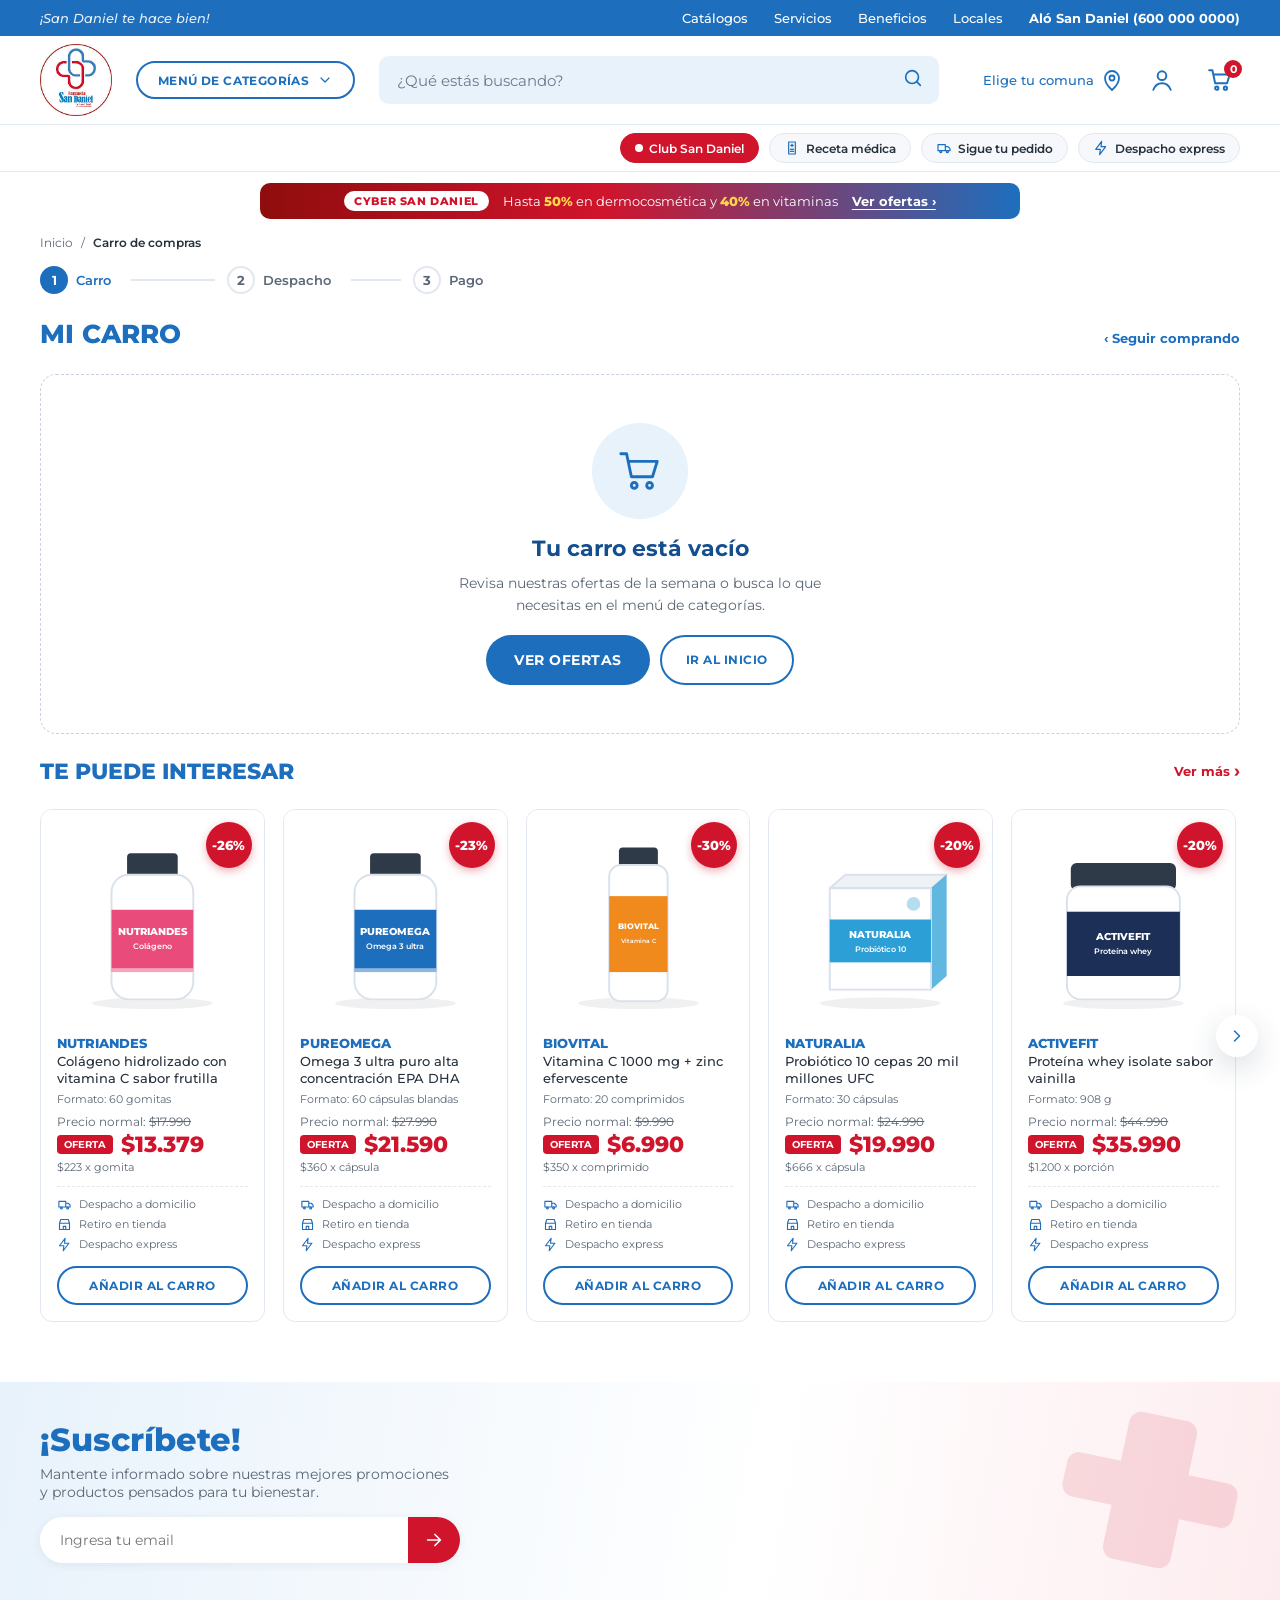
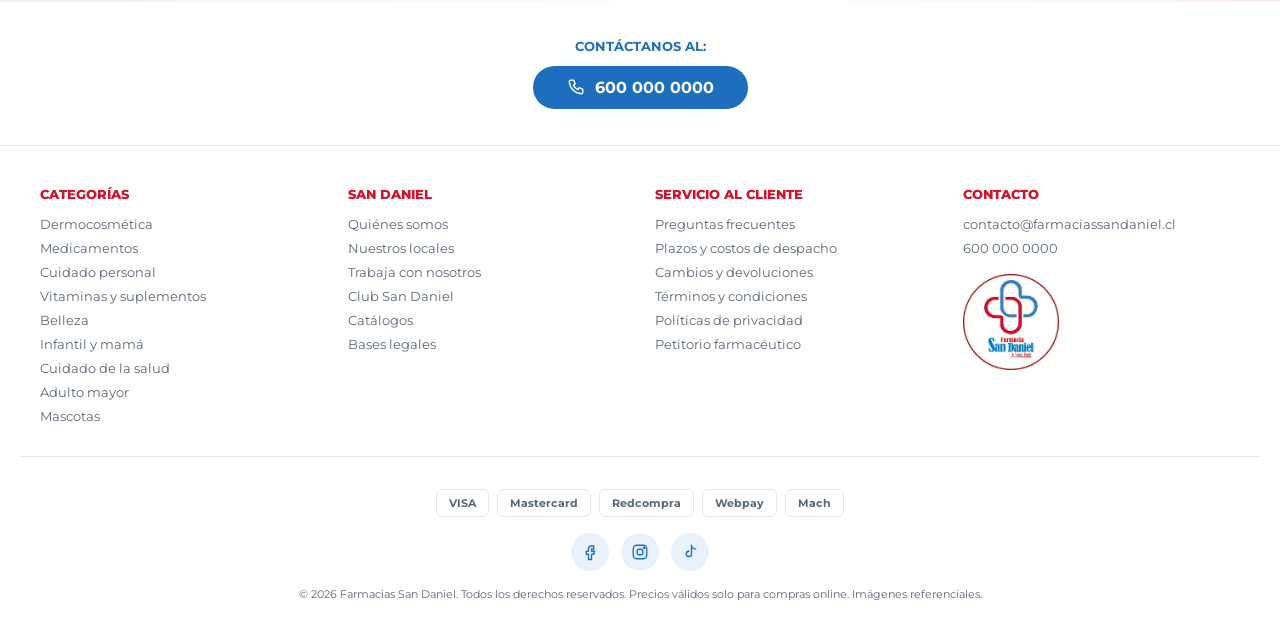
==== carro.html @ 5d9820a5 "Sitio multipágina: portada, categoría, detalle de producto y carro Reemplaza en esta rama la versión" ====
<!doctype html>
<html lang="es">
<head>
  <meta charset="utf-8">
  <meta name="viewport" content="width=device-width, initial-scale=1">
  <title>Carro de compras | Farmacias San Daniel</title>
  <meta name="description" content="Compra vitaminas y suplementos online en Farmacias San Daniel. Despacho a domicilio y retiro en tienda.">
  <link rel="icon" href="assets/logo.png">
  <link rel="preconnect" href="https://fonts.googleapis.com">
  <link rel="preconnect" href="https://fonts.gstatic.com" crossorigin>
  <link href="https://fonts.googleapis.com/css2?family=Montserrat:wght@400;500;600;700;800&display=swap" rel="stylesheet">
  <link rel="stylesheet" href="css/styles.css">
</head>
<body data-page="carro">

  <!-- ===== Barra superior ===== -->
  <aside class="topbar" aria-label="Información de contacto">
    <div class="container topbar__inner">
      <span class="topbar__claim">¡San Daniel te hace bien!</span>
      <nav class="topbar__links">
        <a href="#">Catálogos</a>
        <a href="#">Servicios</a>
        <a href="#">Beneficios</a>
        <a href="#">Locales</a>
        <a href="tel:6000000000" class="topbar__phone">Aló San Daniel (600 000 0000)</a>
      </nav>
    </div>
  </aside>

  <!-- ===== Header ===== -->
  <header class="header">
    <div class="container header__inner">
      <button class="icon-btn header__burger" id="burger" aria-label="Abrir menú">
        <svg viewBox="0 0 24 24"><path d="M3 6h18M3 12h18M3 18h18"/></svg>
      </button>

      <a href="index.html" class="header__logo" aria-label="Farmacias San Daniel - Inicio">
        <img src="assets/logo.png" alt="Farmacias San Daniel">
      </a>

      <button class="menu-btn" id="menuBtn" aria-expanded="false" aria-controls="megaMenu">
        Menú de categorías
        <svg viewBox="0 0 24 24" class="menu-btn__chev"><path d="M6 9l6 6 6-6"/></svg>
      </button>

      <form class="search" role="search">
        <input type="search" id="searchInput" placeholder="¿Qué estás buscando?" aria-label="Buscar productos">
        <button type="submit" aria-label="Buscar">
          <svg viewBox="0 0 24 24"><circle cx="11" cy="11" r="7"/><path d="M20 20l-4-4"/></svg>
        </button>
      </form>

      <div class="header__actions">
        <div class="location-wrap">
          <button class="location" id="locationBtn" aria-expanded="false" aria-controls="locationPop" aria-label="Elegir comuna">
            <span id="locationLabel">Elige tu comuna</span>
            <svg viewBox="0 0 24 24"><path d="M12 22s7-6.2 7-12a7 7 0 10-14 0c0 5.8 7 12 7 12z"/><circle cx="12" cy="10" r="2.5"/></svg>
          </button>
          <div class="location-pop" id="locationPop" hidden>
            <strong>¿Dónde quieres recibir tu pedido?</strong>
            <span>Te mostraremos precios de despacho y stock de tu comuna.</span>
            <div class="location-pop__list" id="locationList"></div>
          </div>
        </div>
        <button class="icon-btn" aria-label="Mi cuenta">
          <svg viewBox="0 0 24 24"><circle cx="12" cy="8" r="4"/><path d="M4 21c1.5-4 4.5-6 8-6s6.5 2 8 6"/></svg>
        </button>
        <a href="carro.html" class="icon-btn cart" aria-label="Ver carro de compras">
          <svg viewBox="0 0 24 24"><path d="M2 3h3l2.5 12h11L21 7H6.2"/><circle cx="9" cy="19.5" r="1.5"/><circle cx="17" cy="19.5" r="1.5"/></svg>
          <span class="cart__count" id="cartCount">0</span>
        </a>
      </div>
    </div>

    <!-- Accesos rápidos -->
    <div class="quicklinks">
      <div class="container quicklinks__inner">
        <a href="#" class="pill pill--brand"><span class="pill__dot"></span>Club San Daniel</a>
        <a href="#" class="pill">
          <svg viewBox="0 0 24 24"><path d="M7 3h10v18H7z"/><path d="M10 8h4M12 6v4M9.5 14h5M9.5 17h5"/></svg>Receta médica</a>
        <a href="#" class="pill">
          <svg viewBox="0 0 24 24"><path d="M3 7h11v9H3zM14 10h4l3 3v3h-7"/><circle cx="7" cy="17.5" r="1.5"/><circle cx="17" cy="17.5" r="1.5"/></svg>Sigue tu pedido</a>
        <a href="#" class="pill">
          <svg viewBox="0 0 24 24"><path d="M13 2L4 14h7l-1 8 9-12h-7z"/></svg>Despacho express</a>
      </div>
    </div>

    <!-- Mega menú -->
    <div class="mega" id="megaMenu" hidden>
      <div class="container">
        <div class="mega__box">
          <ul class="mega__cats" id="megaCats"></ul>
          <div class="mega__panel" id="megaPanel"></div>
        </div>
      </div>
    </div>
  </header>
  <div class="overlay" id="overlay" hidden></div>

  <!-- Franja promocional -->
  <aside aria-label="Promoción destacada">
  <a href="categoria.html" class="promo-strip">
    <span class="promo-strip__tag">Cyber San Daniel</span>
    <span class="promo-strip__text">Hasta <b>50%</b> en dermocosmética y <b>40%</b> en vitaminas</span>
    <span class="promo-strip__cta">Ver ofertas ›</span>
  </a>
  </aside>

  <main class="container cart-main">
    <nav class="breadcrumb" aria-label="Migas de pan">
      <a href="index.html">Inicio</a><span>/</span><span aria-current="page">Carro de compras</span>
    </nav>

    <ol class="steps" aria-label="Pasos de la compra">
      <li class="is-current" aria-current="step"><span>1</span>Carro</li>
      <li><span>2</span>Despacho</li>
      <li><span>3</span>Pago</li>
    </ol>

    <div class="cart-head">
      <h1>Mi carro <span id="cartTitleCount"></span></h1>
      <a href="categoria.html" class="cart-head__back">‹ Seguir comprando</a>
    </div>

    <div class="cart-layout" id="cartLayout">
      <section class="cart-items" aria-label="Productos en tu carro">
        <div class="ship-progress" id="shipProgress"></div>

        <div class="rx-alert" id="cartRx" hidden>
          <svg viewBox="0 0 24 24"><path d="M7 3h10v18H7z"/><path d="M10 8h4M12 6v4M9.5 14h5M9.5 17h5"/></svg>
          <div>
            <strong>Tu carro tiene productos con receta médica</strong>
            <span>Deberás adjuntar una foto de la receta en el paso de pago. Nuestro químico farmacéutico la validará antes del despacho.</span>
          </div>
        </div>

        <div class="cart-list-head" aria-hidden="true">
          <span>Producto</span><span>Cantidad</span><span>Total</span>
        </div>
        <ul class="cart-list" id="cartList"></ul>

        <div class="cart-items__foot">
          <a href="categoria.html" class="btn-outline">Seguir comprando</a>
          <button class="cart-clear" id="clearCart">
            <svg viewBox="0 0 24 24"><path d="M4 7h16M10 11v6M14 11v6M5 7l1 13h12l1-13M9 7V4h6v3"/></svg>
            <span>Vaciar carro</span>
          </button>
        </div>
      </section>

      <aside class="summary" aria-label="Resumen de compra">
        <h2>Resumen de tu compra</h2>

        <fieldset class="summary__block">
          <legend>¿Cómo quieres recibirlo?</legend>
          <label class="summary__commune">
            <span>Comuna</span>
            <select id="cartCommune">
              <option value="">Selecciona tu comuna</option>
            </select>
          </label>
          <div class="ship-options" id="shipOptions"></div>
        </fieldset>

        <form class="coupon" id="couponForm" novalidate>
          <label for="couponInput">¿Tienes un cupón de descuento?</label>
          <div class="coupon__row">
            <input type="text" id="couponInput" placeholder="Ingresa tu cupón" autocomplete="off">
            <button type="submit">Aplicar</button>
          </div>
          <p class="coupon__msg" id="couponMsg" role="status"></p>
        </form>

        <dl class="summary__rows" id="summaryRows"></dl>

        <button class="btn-add btn-block" id="checkoutBtn">Continuar compra</button>
        <p class="summary__note">Precios con IVA incluido. En el siguiente paso ingresarás tus datos de despacho y pago.</p>
        <div class="payments payments--left">
          <span>VISA</span><span>Mastercard</span><span>Redcompra</span><span>Webpay</span><span>Mach</span>
        </div>
      </aside>
    </div>

    <!-- Carro vacío -->
    <section class="cart-empty" id="cartEmpty" hidden>
      <div class="cart-empty__icon" aria-hidden="true">
        <svg viewBox="0 0 24 24"><path d="M2 3h3l2.5 12h11L21 7H6.2"/><circle cx="9" cy="19.5" r="1.5"/><circle cx="17" cy="19.5" r="1.5"/></svg>
      </div>
      <h2>Tu carro está vacío</h2>
      <p>Revisa nuestras ofertas de la semana o busca lo que necesitas en el menú de categorías.</p>
      <div class="cart-empty__actions">
        <a href="categoria.html" class="btn-add">Ver ofertas</a>
        <a href="index.html" class="btn-outline">Ir al inicio</a>
      </div>
    </section>

    <!-- Sugerencias -->
    <section class="section">
      <div class="section__head">
        <h2 class="section__title" id="suggestTitle">Agrega a tu compra</h2>
        <a href="categoria.html" class="section__more">Ver más</a>
      </div>
      <div class="rail" data-rail>
        <button class="rail__arrow rail__arrow--prev" aria-label="Anterior"><svg viewBox="0 0 24 24"><path d="M15 6l-6 6 6 6"/></svg></button>
        <div class="rail__track" id="railSuggest"></div>
        <button class="rail__arrow rail__arrow--next" aria-label="Siguiente"><svg viewBox="0 0 24 24"><path d="M9 6l6 6-6 6"/></svg></button>
      </div>
    </section>
  </main>

  <!-- Barra de total fija en móvil -->
  <div class="buybar" id="cartbar">
    <div class="buybar__price" id="cartbarTotal"></div>
    <button class="btn-add" id="cartbarBtn">Continuar compra</button>
  </div>

  <!-- ===== Suscripción ===== -->
  <section class="subscribe" aria-label="Suscripción">
    <div class="container subscribe__inner">
      <div class="subscribe__text">
        <h2>¡Suscríbete!</h2>
        <p>Mantente informado sobre nuestras mejores promociones y productos pensados para tu bienestar.</p>
        <form class="subscribe__form" id="subscribeForm">
          <input type="email" placeholder="Ingresa tu email" aria-label="Email" required>
          <button type="submit" aria-label="Suscribirme">
            <svg viewBox="0 0 24 24"><path d="M5 12h14M13 6l6 6-6 6"/></svg>
          </button>
        </form>
      </div>
      <div class="subscribe__art" aria-hidden="true">
        <svg viewBox="0 0 120 120"><path d="M45 10h30a8 8 0 018 8v27h27a8 8 0 018 8v14a8 8 0 01-8 8H83v27a8 8 0 01-8 8H45a8 8 0 01-8-8V75H10a8 8 0 01-8-8V53a8 8 0 018-8h27V18a8 8 0 018-8z"/></svg>
      </div>
    </div>
  </section>

  <!-- ===== Contacto ===== -->
  <section class="contact" aria-label="Contacto">
    <h3>Contáctanos al:</h3>
    <a href="tel:6000000000" class="contact__btn">
      <svg viewBox="0 0 24 24"><path d="M5 3h4l2 5-2.5 1.5a11 11 0 006 6L16 13l5 2v4a2 2 0 01-2 2A17 17 0 013 5a2 2 0 012-2z"/></svg>
      600 000 0000
    </a>
  </section>

  <!-- ===== Footer ===== -->
  <footer class="footer">
    <div class="container footer__cols">
      <div class="footer__col">
        <h4>Categorías</h4>
        <a href="#">Dermocosmética</a><a href="#">Medicamentos</a><a href="#">Cuidado personal</a>
        <a href="#">Vitaminas y suplementos</a><a href="#">Belleza</a><a href="#">Infantil y mamá</a>
        <a href="#">Cuidado de la salud</a><a href="#">Adulto mayor</a><a href="#">Mascotas</a>
      </div>
      <div class="footer__col">
        <h4>San Daniel</h4>
        <a href="#">Quiénes somos</a><a href="#">Nuestros locales</a><a href="#">Trabaja con nosotros</a>
        <a href="#">Club San Daniel</a><a href="#">Catálogos</a><a href="#">Bases legales</a>
      </div>
      <div class="footer__col">
        <h4>Servicio al cliente</h4>
        <a href="#">Preguntas frecuentes</a><a href="#">Plazos y costos de despacho</a><a href="#">Cambios y devoluciones</a>
        <a href="#">Términos y condiciones</a><a href="#">Políticas de privacidad</a><a href="#">Petitorio farmacéutico</a>
      </div>
      <div class="footer__col">
        <h4>Contacto</h4>
        <a href="mailto:contacto@farmaciassandaniel.cl">contacto@farmaciassandaniel.cl</a>
        <a href="tel:6000000000">600 000 0000</a>
        <img src="assets/logo.png" alt="Farmacias San Daniel" class="footer__logo">
      </div>
    </div>

    <div class="container footer__bottom">
      <div class="payments">
        <span>VISA</span><span>Mastercard</span><span>Redcompra</span><span>Webpay</span><span>Mach</span>
      </div>
      <div class="social">
        <a href="#" aria-label="Facebook"><svg viewBox="0 0 24 24"><path d="M14 8h3V4h-3a4 4 0 00-4 4v3H7v4h3v7h4v-7h3l1-4h-4V8z"/></svg></a>
        <a href="#" aria-label="Instagram"><svg viewBox="0 0 24 24"><rect x="3" y="3" width="18" height="18" rx="5"/><circle cx="12" cy="12" r="4"/><circle cx="17.5" cy="6.5" r=".8"/></svg></a>
        <a href="#" aria-label="TikTok"><svg viewBox="0 0 24 24"><path d="M14 3v11.5a3.5 3.5 0 11-3.5-3.5M14 3c.5 3 2.5 5 5.5 5"/></svg></a>
      </div>
      <p class="legal">© 2026 Farmacias San Daniel. Todos los derechos reservados. Precios válidos solo para compras online. Imágenes referenciales.</p>
    </div>
  </footer>

  <div class="toast" id="toast" role="status" aria-live="polite"></div>

  <script src="js/data.js"></script>
  <script src="js/common.js"></script>
  <script src="js/carro.js"></script>
</body>
</html>
---- css/styles.css ----
/* =========================================================
   Farmacias San Daniel - estilos
   Paleta tomada del logo
   ========================================================= */
:root {
  color-scheme: light;
  --blue: #1d6fbe;
  --blue-dark: #134f8e;
  --blue-light: #e8f2fb;
  --blue-soft: #f3f8fd;
  --red: #d0142c;
  --red-dark: #8f0d0d;
  --text: #26313d;
  --muted: #5b6776;
  --border: #e2e8ef;
  --bg: #f6f8fb;
  --white: #fff;
  --radius: 12px;
  --shadow: 0 2px 10px rgba(20, 50, 90, .07);
  --shadow-lg: 0 10px 30px rgba(20, 50, 90, .16);
  --font: 'Montserrat', system-ui, -apple-system, 'Segoe UI', Arial, sans-serif;
}

*, *::before, *::after { box-sizing: border-box; }
html { scroll-behavior: smooth; }
body {
  margin: 0;
  font-family: var(--font);
  font-size: 14px;
  color: var(--text);
  background: var(--white);
  -webkit-font-smoothing: antialiased;
}
body.no-scroll { overflow: hidden; }
a { color: inherit; text-decoration: none; }
button, input, select { font: inherit; color: inherit; }
button { cursor: pointer; background: none; border: 0; padding: 0; }
img { max-width: 100%; display: block; }
svg { fill: none; stroke: currentColor; stroke-width: 1.8; stroke-linecap: round; stroke-linejoin: round; }
[hidden] { display: none !important; }

.container { width: 100%; max-width: 1240px; margin: 0 auto; padding: 0 20px; }
.muted { color: var(--muted); font-size: 12px; }

/* ---------- Barra superior ---------- */
.topbar { background: var(--blue); color: #fff; font-size: 13px; font-weight: 500; }
.topbar__inner { display: flex; align-items: center; justify-content: space-between; height: 36px; }
.topbar__claim { font-style: italic; opacity: .9; }
.topbar__links { display: flex; gap: 26px; }
.topbar__links a:hover { text-decoration: underline; }
.topbar__phone { font-weight: 700; }

/* ---------- Header ---------- */
.header { background: #fff; position: sticky; top: env(safe-area-inset-top, 0px); z-index: 50; box-shadow: 0 1px 0 var(--border); }
.header__inner { display: flex; align-items: center; gap: 24px; height: 88px; }
.header__logo img { width: 72px; height: 72px; object-fit: contain; }
.icon-btn.header__burger { display: none; }

.menu-btn {
  display: flex; align-items: center; gap: 8px; flex-shrink: 0;
  border: 2px solid var(--blue); color: var(--blue);
  border-radius: 999px; padding: 9px 20px;
  font-size: 12px; font-weight: 700; text-transform: uppercase; letter-spacing: .4px;
  transition: background .2s, color .2s;
}
.menu-btn svg { width: 16px; height: 16px; transition: transform .2s; }
.menu-btn:hover, .menu-btn.is-open { background: var(--blue); color: #fff; }
.menu-btn.is-open svg { transform: rotate(180deg); }

.search { flex: 1; position: relative; max-width: 560px; }
.search input {
  width: 100%; height: 48px; border: 0; border-radius: 10px;
  background: var(--blue-light); padding: 0 52px 0 18px; font-size: 15px; outline: none;
  transition: box-shadow .2s;
}
.search input::placeholder { color: #6a7b8e; }
.search input:focus { box-shadow: 0 0 0 2px var(--blue); background: #fff; }
.search button { position: absolute; right: 8px; top: 50%; transform: translateY(-50%); width: 36px; height: 36px; color: var(--blue); }
.search button svg { width: 22px; height: 22px; }

.header__actions { display: flex; align-items: center; gap: 18px; margin-left: auto; }
.location { display: flex; align-items: center; gap: 6px; color: var(--blue); font-size: 13px; font-weight: 500; }
.location svg { width: 24px; height: 24px; }
.icon-btn { width: 40px; height: 40px; display: grid; place-items: center; color: var(--blue); border-radius: 50%; position: relative; }
.icon-btn:hover { background: var(--blue-light); }
.icon-btn svg { width: 26px; height: 26px; }
.cart__count {
  position: absolute; top: 0; right: -2px; min-width: 18px; height: 18px; border-radius: 9px;
  background: var(--red); color: #fff; font-size: 11px; font-weight: 700;
  display: grid; place-items: center; padding: 0 4px;
}
.cart__count.bump { animation: bump .35s ease; }
@keyframes bump { 50% { transform: scale(1.35); } }

/* Accesos rápidos */
.quicklinks { border-top: 1px solid var(--border); background: #fff; }
.quicklinks__inner { display: flex; justify-content: flex-end; gap: 10px; padding-top: 8px; padding-bottom: 8px; overflow-x: auto; scrollbar-width: none; }
.pill {
  display: inline-flex; align-items: center; gap: 6px; white-space: nowrap;
  background: var(--bg); border: 1px solid var(--border); border-radius: 999px;
  padding: 6px 14px; font-size: 12px; font-weight: 600; color: var(--text);
  transition: border-color .2s, color .2s;
}
.pill:hover { border-color: var(--blue); color: var(--blue); }
.pill svg { width: 16px; height: 16px; color: var(--blue); }
.pill--brand { background: var(--red); border-color: var(--red); color: #fff; }
.pill--brand:hover { color: #fff; background: var(--red-dark); border-color: var(--red-dark); }
.pill__dot { width: 8px; height: 8px; border-radius: 50%; background: #fff; }

/* ---------- Mega menú ---------- */
.mega { position: absolute; left: 0; right: 0; top: calc(100% - 46px); z-index: 60; }
.mega__box {
  display: flex; max-width: 980px; margin-left: 92px;
  background: #fff; border-radius: var(--radius); box-shadow: var(--shadow-lg); overflow: hidden;
  animation: drop .18s ease;
}
@keyframes drop { from { opacity: 0; transform: translateY(-6px); } }
.mega__cats { list-style: none; margin: 0; padding: 10px 0; width: 330px; flex-shrink: 0; max-height: 470px; overflow-y: auto; border-right: 1px solid var(--border); }
.mega__cat {
  width: 100%; display: flex; align-items: center; gap: 14px; text-align: left;
  padding: 12px 20px; font-size: 13px; font-weight: 500; text-transform: uppercase; color: var(--blue-dark);
  border-left: 4px solid transparent; transition: background .15s;
}
.mega__icon { width: 26px; height: 26px; color: var(--blue); flex-shrink: 0; stroke-width: 1.5; }
.mega__arrow { width: 16px; height: 16px; margin-left: auto; opacity: 0; color: var(--blue); }
.mega__cat:hover, .mega__cat.is-active { background: var(--blue-light); font-weight: 700; }
.mega__cat.is-active { border-left-color: var(--blue); }
.mega__cat.is-active .mega__arrow { opacity: 1; }

.mega__panel { flex: 1; background: var(--blue-light); padding: 24px 30px; max-height: 470px; overflow-y: auto; }
.mega__panel-head { display: flex; align-items: center; gap: 10px; margin-bottom: 14px; }
.mega__back { display: none; }
.mega__all { font-size: 12px; font-weight: 700; color: var(--red); text-transform: uppercase; }
.mega__all:hover { text-decoration: underline; }
.mega__groups { display: grid; grid-template-columns: repeat(3, 1fr); gap: 24px 28px; }
.mega__group { display: flex; flex-direction: column; gap: 6px; }
.mega__group a { color: var(--muted); font-size: 14px; }
.mega__group a:hover { color: var(--blue); }
.mega__group .mega__group-title { color: var(--blue); font-weight: 700; font-size: 14px; text-transform: uppercase; margin-bottom: 4px; line-height: 1.25; }

.overlay { position: fixed; inset: 0; background: rgba(15, 30, 50, .35); z-index: 40; }

/* ---------- Main ---------- */
.main { padding-top: 16px; padding-bottom: 40px; }
.breadcrumb { display: flex; gap: 8px; font-size: 12px; color: var(--muted); margin-bottom: 14px; }
.breadcrumb a:hover { color: var(--blue); }
.breadcrumb [aria-current] { color: var(--text); font-weight: 600; }

/* Banners */
.banners { display: grid; grid-template-columns: 2fr 1fr; gap: 16px; margin-bottom: 24px; }
.banner { position: relative; border-radius: var(--radius); overflow: hidden; min-height: 170px; color: #fff; display: flex; transition: transform .2s, box-shadow .2s; }
.banner:hover { transform: translateY(-2px); box-shadow: var(--shadow-lg); }
.banner--main { background: linear-gradient(110deg, var(--blue-dark) 0%, var(--blue) 55%, #3d8fd8 100%); padding: 22px 28px; align-items: center; }
.banner--side { background: linear-gradient(135deg, var(--red) 0%, var(--red-dark) 100%); flex-direction: column; justify-content: flex-end; padding: 20px 24px; }
.banner__text { display: flex; flex-direction: column; z-index: 1; }
.banner__kicker { font-weight: 800; font-size: 18px; text-transform: uppercase; letter-spacing: .3px; }
.banner__sub { font-size: 12px; opacity: .85; text-transform: uppercase; }
.banner__big { font-size: 84px; font-weight: 800; line-height: .95; display: flex; align-items: flex-start; letter-spacing: -2px; }
.banner__big small { font-size: 34px; display: flex; flex-direction: column; margin-top: 8px; letter-spacing: 0; }
.banner__big em { font-style: normal; font-size: 14px; font-weight: 600; }
.banner__big--sm { font-size: 64px; }
.banner__badge {
  position: absolute; top: 18px; left: 44%; z-index: 1;
  background: #fff; color: var(--blue); border-radius: 8px; padding: 6px 14px; transform: rotate(-4deg);
  display: flex; flex-direction: column; line-height: 1; box-shadow: 0 4px 12px rgba(0,0,0,.15);
}
.banner__badge strong { font-size: 18px; font-weight: 800; text-transform: uppercase; }
.banner__badge span { font-size: 13px; font-weight: 700; color: var(--red); text-transform: uppercase; }
.banner__badge--light { position: static; align-self: flex-start; margin-bottom: auto; }
.banner__art { position: absolute; right: 30px; bottom: 0; display: flex; align-items: flex-end; gap: 10px; }
.b-bottle { display: block; width: 58px; border-radius: 12px 12px 4px 4px; background: #fff; position: relative; box-shadow: 0 6px 16px rgba(0,0,0,.18); }
.b-bottle::before { content: ''; position: absolute; left: 12px; right: 12px; top: -14px; height: 16px; background: #2f3a48; border-radius: 4px 4px 0 0; }
.b-bottle::after { content: ''; position: absolute; left: 0; right: 0; top: 30%; height: 40%; background: var(--c); }
.b-bottle--1 { height: 110px; --c: var(--red); }
.b-bottle--2 { height: 140px; width: 74px; --c: #f5b400; }
.b-bottle--3 { height: 96px; --c: #14a37f; }

/* Título + controles */
.listing-head { display: flex; align-items: flex-end; justify-content: space-between; gap: 16px; margin-bottom: 18px; scroll-margin-top: 150px; }
.listing-head h1 { margin: 0; font-size: 22px; font-weight: 800; color: var(--blue); text-transform: uppercase; }
.listing-head__controls { display: flex; gap: 12px; align-items: flex-end; }
.select { display: flex; flex-direction: column; gap: 3px; font-size: 11px; color: var(--muted); font-weight: 600; }
.select select {
  appearance: none; border: 1px solid var(--border); border-radius: 8px; background: #fff;
  padding: 9px 34px 9px 12px; font-size: 13px; font-weight: 500; color: var(--text); min-width: 170px; cursor: pointer;
  background-image: url("data:image/svg+xml,%3Csvg xmlns='http://www.w3.org/2000/svg' viewBox='0 0 24 24' fill='none' stroke='%231d6fbe' stroke-width='2.2' stroke-linecap='round'%3E%3Cpath d='M6 9l6 6 6-6'/%3E%3C/svg%3E");
  background-repeat: no-repeat; background-position: right 10px center; background-size: 16px;
}
.select select:focus { outline: 2px solid var(--blue); outline-offset: 1px; }
.btn-filters { display: none; align-items: center; gap: 6px; border: 1px solid var(--blue); color: var(--blue); border-radius: 8px; padding: 9px 14px; font-weight: 700; font-size: 13px; }
.btn-filters svg { width: 18px; height: 18px; }

/* ---------- Layout listado ---------- */
.listing { display: grid; grid-template-columns: 250px 1fr; gap: 24px; align-items: start; }

/* Filtros */
.filters { background: #fff; border: 1px solid var(--border); border-radius: var(--radius); padding: 18px 16px; position: sticky; top: 150px; max-height: calc(100vh - 170px); overflow-y: auto; scrollbar-width: thin; }
.filters__mobile-head, .filters .filters__apply { display: none; }
.filter { padding-bottom: 16px; margin-bottom: 16px; border-bottom: 1px solid var(--border); }
.filter__title { margin: 0 0 10px; font-size: 12px; font-weight: 700; text-transform: uppercase; color: var(--text); letter-spacing: .3px; }
.filter__cats { list-style: none; margin: 0 0 10px; padding: 0; }
.filter__cats button { width: 100%; display: flex; align-items: center; justify-content: space-between; padding: 5px 8px; border-radius: 6px; font-size: 13px; color: var(--muted); text-align: left; }
.filter__cats button:hover { color: var(--blue); background: var(--blue-soft); }
.filter__cats button.is-active { color: var(--blue); font-weight: 700; background: var(--blue-light); }

.count { margin-left: auto; min-width: 26px; padding: 1px 6px; border-radius: 6px; background: var(--bg); color: var(--muted); font-size: 11px; font-weight: 600; text-align: center; }

.check, .radio { display: flex; align-items: center; gap: 8px; padding: 5px 2px; font-size: 13px; cursor: pointer; color: var(--text); }
.check input, .radio input { position: absolute; opacity: 0; pointer-events: none; }
.check__box { width: 16px; height: 16px; border: 1.5px solid #b8c4d1; border-radius: 4px; flex-shrink: 0; display: grid; place-items: center; transition: all .15s; }
.check input:checked + .check__box { background: var(--blue); border-color: var(--blue); }
.check input:checked + .check__box::after { content: ''; width: 8px; height: 4px; border: 2px solid #fff; border-top: 0; border-right: 0; transform: rotate(-45deg) translate(1px, -1px); }
.check input:focus-visible + .check__box, .radio input:focus-visible + .radio__dot { outline: 2px solid var(--blue); outline-offset: 2px; }
.check.is-disabled { opacity: .45; cursor: default; }
.radio__dot { width: 16px; height: 16px; border: 1.5px solid #b8c4d1; border-radius: 50%; flex-shrink: 0; display: grid; place-items: center; }
.radio input:checked + .radio__dot { border-color: var(--blue); }
.radio input:checked + .radio__dot::after { content: ''; width: 8px; height: 8px; border-radius: 50%; background: var(--blue); }

.check--brand { font-size: 12px; flex-wrap: wrap; background: var(--blue-soft); border-radius: 8px; padding: 8px; }
.tag-brand { background: var(--red); color: #fff; font-weight: 700; font-size: 11px; padding: 2px 8px; border-radius: 4px; }

.filter__search { position: relative; margin-bottom: 8px; }
.filter__search input { width: 100%; border: 1px solid var(--border); border-radius: 8px; padding: 8px 32px 8px 10px; font-size: 13px; outline: none; }
.filter__search input:focus { border-color: var(--blue); }
.filter__search svg { position: absolute; right: 9px; top: 50%; transform: translateY(-50%); width: 16px; height: 16px; color: var(--blue); }
.filter__scroll { max-height: 190px; overflow-y: auto; scrollbar-width: thin; padding-right: 4px; }

.btn-outline { border: 2px solid var(--blue); color: var(--blue); border-radius: 999px; padding: 9px 20px; font-size: 12px; font-weight: 700; text-transform: uppercase; letter-spacing: .5px; transition: all .2s; }
.btn-outline:hover { background: var(--blue); color: #fff; }
.btn-primary { background: var(--blue); color: #fff; border-radius: 999px; padding: 12px 20px; font-weight: 700; }
.btn-block { display: block; width: 100%; }

/* Resultados */
.results__bar { display: flex; align-items: center; gap: 12px; flex-wrap: wrap; min-height: 30px; margin-bottom: 14px; font-size: 13px; color: var(--muted); }
.results__bar b { color: var(--text); }
.chips { display: flex; gap: 6px; flex-wrap: wrap; }
.chip { display: inline-flex; align-items: center; gap: 4px; background: var(--blue-light); color: var(--blue); border-radius: 999px; padding: 4px 8px 4px 12px; font-size: 12px; font-weight: 600; }
.chip svg { width: 14px; height: 14px; }
.chip:hover { background: var(--blue); color: #fff; }

.grid { display: grid; grid-template-columns: repeat(3, 1fr); gap: 18px; }

/* Tarjeta de producto */
.card {
  background: #fff; border: 1px solid var(--border); border-radius: var(--radius);
  display: flex; flex-direction: column; overflow: hidden; position: relative;
  transition: box-shadow .2s, transform .2s, border-color .2s;
}
.card:hover { box-shadow: var(--shadow-lg); transform: translateY(-3px); border-color: transparent; }
.ribbon { display: grid; grid-template-columns: repeat(3, 1fr); background: linear-gradient(90deg, var(--blue) 0%, var(--blue) 33%, var(--red) 33%, var(--red) 66%, var(--red-dark) 66%); color: #fff; }
.ribbon span { display: flex; flex-direction: column; align-items: center; padding: 5px 2px 4px; font-size: 9px; text-transform: uppercase; font-weight: 600; line-height: 1.1; }
.ribbon b { font-size: 18px; font-weight: 800; }

.card__img { display: block; position: relative; aspect-ratio: 1 / .85; padding: 14px 14px 0; background: #fff; }
.card__img svg { width: 100%; height: 100%; stroke: none; }
.badge-off { position: absolute; top: 12px; right: 12px; z-index: 1; width: 46px; height: 46px; border-radius: 50%; background: var(--red); color: #fff; font-weight: 800; font-size: 13px; display: grid; place-items: center; box-shadow: 0 3px 8px rgba(208,20,44,.35); }
.badge-own { position: absolute; top: 12px; left: 12px; z-index: 1; background: var(--blue); color: #fff; font-size: 10px; font-weight: 700; padding: 4px 8px; border-radius: 4px; text-transform: uppercase; }

.card__body { padding: 12px 16px 16px; display: flex; flex-direction: column; flex: 1; }
.card__brand { color: var(--blue); font-weight: 800; font-size: 13px; text-transform: uppercase; }
.card__name { font-size: 13px; font-weight: 500; color: var(--text); line-height: 1.35; margin: 2px 0 4px; min-height: 35px; display: -webkit-box; -webkit-line-clamp: 2; -webkit-box-orient: vertical; overflow: hidden; }
.card__name:hover { color: var(--blue); }
.card__format { font-size: 11px; color: var(--muted); margin-bottom: 8px; }
.card__normal { font-size: 12px; color: var(--muted); }
.card__price { display: flex; align-items: center; gap: 8px; margin: 2px 0; }
.card__price strong { font-size: 22px; font-weight: 800; color: var(--text); }
.tag-offer { background: var(--red); color: #fff; font-size: 10px; font-weight: 700; padding: 3px 7px; border-radius: 4px; text-transform: uppercase; }
.card__price .tag-offer + strong { color: var(--red); }
.card__unit { font-size: 11px; color: var(--muted); }

.card__ship { list-style: none; margin: 12px 0 14px; padding: 10px 0 0; border-top: 1px dashed var(--border); display: flex; flex-direction: column; gap: 5px; }
.card__ship li { display: flex; align-items: center; gap: 7px; font-size: 11px; color: var(--muted); }
.card__ship svg { width: 15px; height: 15px; color: var(--blue); flex-shrink: 0; }
.card__ship .is-rx { color: var(--red-dark); font-weight: 600; }
.card__ship .is-rx svg { color: var(--red); }

.btn-cart { margin-top: auto; border: 2px solid var(--blue); color: var(--blue); border-radius: 999px; padding: 10px; font-size: 12px; font-weight: 700; text-transform: uppercase; letter-spacing: .5px; transition: all .2s; }
.btn-cart:hover { background: var(--blue); color: #fff; }
.btn-cart.is-added { background: #14a37f; border-color: #14a37f; color: #fff; }

.empty { text-align: center; padding: 60px 20px; color: var(--muted); border: 1px dashed var(--border); border-radius: var(--radius); }

/* Paginación */
.pagination { display: flex; justify-content: center; align-items: center; gap: 8px; margin-top: 32px; }
.pg { min-width: 36px; height: 36px; border-radius: 50%; display: grid; place-items: center; font-weight: 600; font-size: 13px; color: var(--blue); border: 1px solid var(--border); transition: all .15s; }
.pg:hover:not(:disabled) { border-color: var(--blue); }
.pg.is-active { background: var(--blue); color: #fff; border-color: var(--blue); }
.pg:disabled { opacity: .35; cursor: default; }
.pg svg { width: 16px; height: 16px; }
.pg--next { display: flex; gap: 4px; border-radius: 999px; padding: 0 14px; }

/* SEO */
.seo { margin-top: 48px; font-size: 12px; line-height: 1.7; color: var(--muted); max-width: 980px; }

/* ---------- Suscripción ---------- */
.subscribe { background: linear-gradient(100deg, var(--blue-light) 0%, #fff 60%, #fdecef 100%); overflow: hidden; }
.subscribe__inner { display: flex; align-items: center; justify-content: space-between; min-height: 220px; }
.subscribe__text h2 { margin: 0 0 6px; font-size: 32px; font-weight: 800; color: var(--blue); }
.subscribe__text p { margin: 0 0 16px; color: var(--muted); max-width: 420px; }
.subscribe__form { display: flex; max-width: 420px; background: #fff; border-radius: 999px; box-shadow: var(--shadow); overflow: hidden; }
.subscribe__form input { flex: 1; border: 0; padding: 14px 20px; outline: none; min-width: 0; }
.subscribe__form button { width: 52px; background: var(--red); color: #fff; display: grid; place-items: center; }
.subscribe__form button svg { width: 22px; height: 22px; }
.subscribe__art svg { width: 180px; height: 180px; fill: var(--red); stroke: none; opacity: .12; transform: rotate(12deg); }

/* ---------- Contacto ---------- */
.contact { text-align: center; padding: 36px 20px; border-bottom: 1px solid var(--border); }
.contact h3 { margin: 0 0 12px; font-size: 13px; text-transform: uppercase; color: var(--blue); font-weight: 700; }
.contact__btn { display: inline-flex; align-items: center; gap: 10px; background: var(--blue); color: #fff; font-weight: 700; font-size: 16px; padding: 12px 34px; border-radius: 999px; transition: background .2s; }
.contact__btn:hover { background: var(--blue-dark); }
.contact__btn svg { width: 18px; height: 18px; }

/* ---------- Footer ---------- */
.footer { background: #fff; padding-top: 40px; }
.footer__cols { display: grid; grid-template-columns: repeat(4, 1fr); gap: 30px; }
.footer__col { display: flex; flex-direction: column; gap: 8px; }
.footer__col h4 { margin: 0 0 6px; font-size: 13px; font-weight: 800; text-transform: uppercase; color: var(--red); }
.footer__col a { font-size: 13px; color: var(--muted); }
.footer__col a:hover { color: var(--blue); }
.footer__logo { width: 96px; margin-top: 10px; }
.footer__bottom { display: flex; flex-direction: column; align-items: center; gap: 16px; padding-top: 32px; padding-bottom: 28px; margin-top: 32px; border-top: 1px solid var(--border); }
.payments { display: flex; flex-wrap: wrap; justify-content: center; gap: 8px; }
.payments span { border: 1px solid var(--border); border-radius: 6px; padding: 6px 12px; font-size: 11px; font-weight: 700; color: var(--muted); }
.social { display: flex; gap: 12px; }
.social a { width: 38px; height: 38px; border-radius: 50%; background: var(--blue-light); color: var(--blue); display: grid; place-items: center; transition: all .2s; }
.social a:hover { background: var(--blue); color: #fff; }
.social svg { width: 18px; height: 18px; }
.legal { margin: 0; font-size: 11px; color: var(--muted); text-align: center; }

/* Toast */
.toast {
  position: fixed; left: 50%; bottom: 24px; transform: translate(-50%, 140%); z-index: 100;
  background: var(--text); color: #fff; padding: 12px 20px; border-radius: 10px; font-size: 13px;
  box-shadow: var(--shadow-lg); max-width: calc(100% - 32px);
  opacity: 0; visibility: hidden; pointer-events: none; transition: transform .3s ease, opacity .3s, visibility .3s;
}
.toast.is-visible { transform: translate(-50%, 0); opacity: 1; visibility: visible; }

/* =========================================================
   Responsive
   ========================================================= */
@media (max-width: 1100px) {
  .location span { display: none; }
  .banner__art { display: none; }
  .banner__badge { left: auto; right: 24px; }
}

@media (max-width: 900px) {
  .topbar__claim { display: none; }
  .topbar__links { gap: 16px; overflow-x: auto; scrollbar-width: none; white-space: nowrap; width: 100%; justify-content: flex-end; }

  .header__inner { flex-wrap: wrap; height: auto; padding-top: 10px; padding-bottom: 10px; gap: 10px 12px; }
  .header { position: relative; }
  .icon-btn.header__burger { display: grid; }
  .header__logo img { width: 54px; height: 54px; }
  .menu-btn { display: none; }
  .search { order: 5; flex-basis: 100%; max-width: none; }
  .search input { height: 44px; }
  .header__actions { gap: 4px; }
  .quicklinks__inner { justify-content: flex-start; }

  /* Mega menú como panel lateral */
  .mega { position: fixed; inset: 0 auto 0 0; width: min(360px, 88vw); top: 0; z-index: 70; }
  .mega .container { padding: 0; height: 100%; }
  .mega__box { margin: 0; height: 100%; border-radius: 0; max-width: none; position: relative; }
  .mega__cats { width: 100%; max-height: none; border: 0; }
  .mega__panel { position: absolute; inset: 0; max-height: none; transform: translateX(100%); transition: transform .25s; }
  .mega.has-panel .mega__panel { transform: none; }
  .mega__back { display: grid; place-items: center; width: 34px; height: 34px; border-radius: 50%; background: #fff; color: var(--blue); }
  .mega__back svg { width: 18px; height: 18px; }
  .mega__groups { grid-template-columns: 1fr; gap: 20px; }

  .banners { grid-template-columns: 1fr; }
  .banner { min-height: 140px; }
  .banner--main { flex-direction: column; align-items: flex-start; justify-content: center; }
  .banner--main .banner__badge { position: static; order: -1; margin-bottom: 10px; }
  .banner__kicker { font-size: 16px; }
  .banner__big { font-size: 64px; }
  .banner--side { flex-direction: row; align-items: center; justify-content: space-between; }
  .banner__badge--light { margin: 0; }

  .listing-head { flex-direction: column; align-items: stretch; }
  .listing-head__controls { justify-content: space-between; }
  .btn-filters { display: inline-flex; }
  .select select { min-width: 0; width: 100%; }
  .select:first-of-type { display: none; }

  .listing { grid-template-columns: 1fr; }
  .filters {
    position: fixed; inset: 0 0 0 auto; width: min(340px, 90vw); max-height: none; z-index: 70;
    border-radius: 0; transform: translateX(100%); transition: transform .25s; padding-bottom: 90px;
  }
  .filters.is-open { transform: none; }
  .filters__mobile-head { display: flex; align-items: center; justify-content: space-between; margin-bottom: 12px; font-size: 16px; }
  .filters .filters__apply { display: block; position: fixed; bottom: 16px; left: 16px; right: 16px; width: auto; }
  #clearFilters { margin-bottom: 8px; }

  .grid { grid-template-columns: repeat(2, 1fr); gap: 12px; }
  .footer__cols { grid-template-columns: repeat(2, 1fr); }
  .subscribe__art { display: none; }
}

@media (max-width: 480px) {
  .container { padding: 0 16px; }
  .topbar__links a:not(.topbar__phone) { display: none; }
  .card__body { padding: 10px 10px 12px; }
  .card__price strong { font-size: 17px; }
  .card__ship { display: none; }
  .ribbon b { font-size: 14px; }
  .ribbon span { font-size: 7px; }
  .badge-off { width: 38px; height: 38px; font-size: 11px; }
  .btn-cart { font-size: 10px; padding: 8px 4px; }
  .listing-head h1 { font-size: 18px; }
  .subscribe__text h2 { font-size: 26px; }
  .footer__cols { grid-template-columns: 1fr; }
}

/* =========================================================
   Página de inicio
   ========================================================= */
.home { display: flex; flex-direction: column; gap: 44px; padding-top: 20px; padding-bottom: 48px; }

/* Hero */
.hero { position: relative; }
.hero__track { position: relative; border-radius: 16px; overflow: hidden; min-height: 340px; }
.slide {
  position: absolute; inset: 0; display: flex; align-items: center; justify-content: space-between; gap: 24px;
  padding: 40px 72px; opacity: 0; visibility: hidden; transition: opacity .6s ease, visibility .6s;
}
.slide.is-active { opacity: 1; visibility: visible; }
.slide--blue { background: linear-gradient(110deg, var(--blue-dark) 0%, var(--blue) 55%, #3d8fd8 100%); color: #fff; }
.slide--red { background: linear-gradient(120deg, var(--red) 0%, var(--red-dark) 100%); color: #fff; }
.slide--light { background: linear-gradient(110deg, var(--blue-light) 0%, #fff 70%); color: var(--text); }
.slide__text { max-width: 520px; display: flex; flex-direction: column; align-items: flex-start; gap: 12px; z-index: 1; }
.slide__kicker { font-size: 12px; font-weight: 700; text-transform: uppercase; letter-spacing: 1px; background: rgba(255,255,255,.18); padding: 5px 12px; border-radius: 999px; }
.slide--light .slide__kicker { background: var(--red); color: #fff; }
.slide h2 { margin: 0; font-size: 40px; line-height: 1.1; font-weight: 800; text-wrap: balance; }
.slide h2 b { color: #ffd54a; }
.slide--light h2 { color: var(--blue-dark); }
.slide--light h2 b { color: var(--red); }
.slide p { margin: 0; font-size: 15px; line-height: 1.5; opacity: .9; max-width: 440px; }
.slide__cta { margin-top: 6px; background: #fff; color: var(--blue); font-weight: 700; font-size: 13px; text-transform: uppercase; letter-spacing: .5px; padding: 12px 28px; border-radius: 999px; transition: transform .2s, box-shadow .2s; }
.slide--red .slide__cta { color: var(--red); }
.slide--light .slide__cta { background: var(--blue); color: #fff; }
.slide__cta:hover { transform: translateY(-2px); box-shadow: 0 6px 16px rgba(0,0,0,.18); }
.slide__art { display: flex; align-items: flex-end; gap: 14px; align-self: flex-end; margin-bottom: -40px; }
.slide__art .b-bottle--1 { height: 150px; width: 76px; }
.slide__art .b-bottle--2 { height: 200px; width: 98px; }
.slide__art .b-bottle--3 { height: 130px; width: 76px; }
.b-tube { display: block; width: 70px; height: 200px; background: #fff; border-radius: 10px 10px 30px 30px; position: relative; box-shadow: 0 8px 20px rgba(0,0,0,.2); }
.b-tube::before { content: ''; position: absolute; left: 18px; right: 18px; top: -22px; height: 24px; background: #f2c6cf; border-radius: 4px; }
.b-tube::after { content: ''; position: absolute; left: 0; right: 0; top: 40%; height: 30%; background: #f7a8b8; }
.b-jar { display: block; width: 140px; height: 110px; background: #fff; border-radius: 16px; position: relative; box-shadow: 0 8px 20px rgba(0,0,0,.2); }
.b-jar::before { content: ''; position: absolute; left: -4px; right: -4px; top: -26px; height: 30px; background: #fbe3e8; border-radius: 10px; }
.b-jar::after { content: ''; position: absolute; left: 0; right: 0; top: 30%; height: 40%; background: var(--red-dark); opacity: .85; }
.slide__art--rx { align-self: center; margin: 0; }
.slide__art--rx svg { width: 220px; height: 220px; fill: var(--red); stroke: none; opacity: .9; transform: rotate(-8deg); }

.hero__arrow {
  position: absolute; top: 50%; transform: translateY(-50%); z-index: 2;
  width: 44px; height: 44px; border-radius: 50%; background: #fff; color: var(--blue);
  display: grid; place-items: center; box-shadow: var(--shadow);
}
.hero__arrow svg { width: 20px; height: 20px; }
.hero__arrow:hover { background: var(--blue); color: #fff; }
.hero__arrow--prev { left: 34px; }
.hero__arrow--next { right: 34px; }
.hero__dots { position: absolute; left: 50%; bottom: 16px; transform: translateX(-50%); display: flex; gap: 8px; z-index: 2; }
.hero__dot { width: 10px; height: 10px; border-radius: 999px; background: rgba(255,255,255,.6); box-shadow: 0 0 0 1px rgba(20,50,90,.15); transition: width .25s, background .25s; }
.hero__dot.is-active { width: 28px; background: var(--red); }

/* Beneficios */
.benefits { display: grid; grid-template-columns: repeat(4, 1fr); gap: 0; margin-top: -20px; }
.benefit { display: flex; align-items: center; gap: 12px; padding: 16px 20px; border: 1px solid var(--border); background: #fff; }
.benefit:first-child { border-radius: var(--radius) 0 0 var(--radius); }
.benefit:last-child { border-radius: 0 var(--radius) var(--radius) 0; }
.benefit + .benefit { border-left: 0; }
.benefit svg { width: 32px; height: 32px; color: var(--blue); flex-shrink: 0; stroke-width: 1.5; }
.benefit div { display: flex; flex-direction: column; min-width: 0; }
.benefit strong { font-size: 14px; color: var(--blue-dark); }
.benefit span { font-size: 12px; color: var(--muted); }

/* Encabezado de secciones */
.section { display: flex; flex-direction: column; gap: 18px; }
.section__head { display: flex; align-items: center; gap: 16px; flex-wrap: wrap; }
.section__title { margin: 0; font-size: 22px; font-weight: 800; color: var(--blue); text-transform: uppercase; text-wrap: balance; }
.section__more { margin-left: auto; font-size: 13px; font-weight: 700; color: var(--red); display: inline-flex; align-items: center; gap: 4px; }
.section__more::after { content: '›'; font-size: 18px; line-height: 1; }
.section__more:hover { text-decoration: underline; }

/* Categorías */
.cat-grid { display: grid; grid-template-columns: repeat(10, 1fr); gap: 12px; }
.cat { display: flex; flex-direction: column; align-items: center; gap: 10px; text-align: center; }
.cat__icon { width: 84px; height: 84px; border-radius: 50%; background: var(--blue-light); color: var(--blue); display: grid; place-items: center; transition: background .2s, color .2s, transform .2s; }
.cat__icon svg { width: 38px; height: 38px; stroke-width: 1.4; }
.cat:hover .cat__icon { background: var(--blue); color: #fff; transform: translateY(-3px); }
.cat__name { font-size: 12px; font-weight: 600; color: var(--text); line-height: 1.3; }

/* Cuenta regresiva */
.countdown { display: flex; align-items: baseline; gap: 3px; background: var(--red); color: #fff; padding: 6px 12px; border-radius: 999px; font-size: 12px; font-variant-numeric: tabular-nums; }
.countdown span { margin-right: 6px; font-weight: 600; }
.countdown b { font-size: 15px; font-weight: 800; }
.countdown small { font-size: 11px; margin-right: 5px; opacity: .85; }

/* Carrusel de productos */
.rail { position: relative; }
.rail__track { display: grid; grid-auto-flow: column; grid-auto-columns: calc((100% - 4 * 18px) / 5); gap: 18px; overflow-x: auto; scroll-snap-type: x mandatory; scrollbar-width: none; padding: 6px 2px 12px; }
.rail__track::-webkit-scrollbar { display: none; }
.rail__track .card { scroll-snap-align: start; }
.rail__track .card:hover { transform: none; }
.rail__arrow {
  position: absolute; top: 40%; z-index: 2; width: 42px; height: 42px; border-radius: 50%;
  background: #fff; color: var(--blue); box-shadow: var(--shadow-lg); display: grid; place-items: center; transition: opacity .2s;
}
.rail__arrow svg { width: 20px; height: 20px; }
.rail__arrow:hover { background: var(--blue); color: #fff; }
.rail__arrow:disabled { opacity: 0; pointer-events: none; }
.rail__arrow--prev { left: -18px; }
.rail__arrow--next { right: -18px; }

/* Banners promocionales */
.promo-tiles { display: grid; grid-template-columns: repeat(3, 1fr); gap: 18px; }
.tile { min-height: 190px; border-radius: var(--radius); padding: 26px; display: flex; flex-direction: column; align-items: flex-start; gap: 8px; position: relative; overflow: hidden; transition: transform .2s, box-shadow .2s; }
.tile:hover { transform: translateY(-3px); box-shadow: var(--shadow-lg); }
.tile::after { content: ''; position: absolute; right: -40px; bottom: -40px; width: 160px; height: 160px; border-radius: 50%; background: currentColor; opacity: .08; }
.tile__kicker { font-size: 12px; font-weight: 700; text-transform: uppercase; letter-spacing: .8px; }
.tile strong { font-size: 21px; line-height: 1.2; font-weight: 800; max-width: 260px; text-wrap: balance; }
.tile__cta { margin-top: auto; font-size: 12px; font-weight: 700; text-transform: uppercase; border-bottom: 2px solid currentColor; padding-bottom: 2px; }
.tile--dermo { background: #fdecef; color: var(--red-dark); }
.tile--baby { background: var(--blue-light); color: var(--blue-dark); }
.tile--own { background: var(--red); color: #fff; }

/* Club */
.club { display: grid; grid-template-columns: 1.4fr 1fr auto; align-items: center; gap: 32px; background: linear-gradient(110deg, var(--blue-dark), var(--blue)); color: #fff; border-radius: 16px; padding: 36px 40px; }
.club__kicker { display: inline-block; background: var(--red); font-size: 11px; font-weight: 700; text-transform: uppercase; letter-spacing: 1px; padding: 4px 10px; border-radius: 4px; }
.club h2 { margin: 10px 0 8px; font-size: 26px; line-height: 1.2; font-weight: 800; text-wrap: balance; }
.club p { margin: 0; font-size: 14px; opacity: .85; line-height: 1.5; max-width: 520px; }
.club__perks { list-style: none; margin: 0; padding: 0; display: flex; flex-direction: column; gap: 10px; }
.club__perks li { background: rgba(255,255,255,.12); border-radius: 8px; padding: 10px 14px; font-size: 13px; }
.club__perks b { color: #ffd54a; }
.club__cta { background: #fff; color: var(--red); font-weight: 800; font-size: 13px; text-transform: uppercase; letter-spacing: .5px; padding: 14px 28px; border-radius: 999px; white-space: nowrap; transition: transform .2s; }
.club__cta:hover { transform: translateY(-2px); }

/* Servicios */
.services { display: grid; grid-template-columns: repeat(4, 1fr); gap: 18px; }
.service { display: flex; flex-direction: column; gap: 8px; padding: 22px; border: 1px solid var(--border); border-radius: var(--radius); transition: border-color .2s, box-shadow .2s; }
.service:hover { border-color: var(--blue); box-shadow: var(--shadow); }
.service__icon { width: 52px; height: 52px; border-radius: 14px; background: var(--blue-light); color: var(--blue); display: grid; place-items: center; margin-bottom: 4px; }
.service__icon svg { width: 28px; height: 28px; stroke-width: 1.5; }
.service strong { font-size: 15px; color: var(--blue-dark); line-height: 1.3; }
.service span { font-size: 13px; color: var(--muted); line-height: 1.5; }

/* Marcas */
.brands { display: grid; grid-template-columns: repeat(8, 1fr); gap: 12px; }
.brand { height: 72px; display: grid; place-items: center; border: 1px solid var(--border); border-radius: var(--radius); font-weight: 800; font-size: 15px; color: color-mix(in srgb, var(--c) 62%, #000); letter-spacing: -.2px; transition: box-shadow .2s, border-color .2s; }
.brand:hover { border-color: var(--c); box-shadow: var(--shadow); }

/* Consejos */
.tips { display: grid; grid-template-columns: repeat(3, 1fr); gap: 18px; }
.tip { display: flex; flex-direction: column; gap: 8px; }
.tip__img { aspect-ratio: 16 / 9; max-width: 100%; border-radius: var(--radius); display: grid; place-items: center; margin-bottom: 4px; transition: transform .25s; }
.tip:hover .tip__img { transform: scale(1.02); }
.tip__img svg { width: 64px; height: 64px; stroke-width: 1.3; }
.tip__img--a { background: linear-gradient(135deg, #fff3c4, #ffd54a); color: #b07a00; }
.tip__img--b { background: linear-gradient(135deg, #fde3e7, #f6a5b2); color: var(--red); }
.tip__img--c { background: linear-gradient(135deg, var(--blue-light), #a9cdf0); color: var(--blue); }
.tip__tag { font-size: 11px; font-weight: 700; text-transform: uppercase; color: var(--red); letter-spacing: .5px; }
.tip strong { font-size: 16px; line-height: 1.35; color: var(--text); }
.tip:hover strong { color: var(--blue); }
.tip__meta { font-size: 12px; color: var(--muted); }

@media (prefers-reduced-motion: reduce) {
  .slide { transition: none; }
  html { scroll-behavior: auto; }
}

@media (max-width: 1100px) {
  .cat-grid { grid-template-columns: repeat(5, 1fr); row-gap: 20px; }
  .rail__track { grid-auto-columns: calc((100% - 3 * 18px) / 4); }
  .brands { grid-template-columns: repeat(4, 1fr); }
  .club { grid-template-columns: 1fr 1fr; }
  .club__cta { grid-column: 1 / -1; justify-self: start; }
}

@media (max-width: 900px) {
  .home { gap: 32px; padding-top: 12px; }
  .hero__track { min-height: 300px; }
  .slide { padding: 28px 24px 52px; }
  .slide h2 { font-size: 28px; }
  .slide__art { display: none; }
  .hero__arrow { display: none; }
  .benefits { grid-template-columns: repeat(2, 1fr); margin-top: 0; }
  .benefit, .benefit + .benefit { border: 1px solid var(--border); border-radius: var(--radius); }
  .benefits { gap: 10px; }
  .rail__track { grid-auto-columns: calc((100% - 2 * 12px) / 2.3); gap: 12px; }
  .rail__arrow { display: none; }
  .promo-tiles, .tips { grid-template-columns: 1fr; }
  .tips { gap: 24px; }
  .services { grid-template-columns: repeat(2, 1fr); }
  .club { grid-template-columns: 1fr; padding: 28px 24px; gap: 20px; }
  .countdown { order: 3; }
}

@media (max-width: 480px) {
  .slide h2 { font-size: 24px; }
  .slide p { font-size: 13px; }
  .benefit { flex-direction: column; align-items: flex-start; gap: 6px; padding: 12px; }
  .benefit svg { width: 26px; height: 26px; }
  .benefit strong { font-size: 13px; }
  .benefit span { font-size: 11px; }
  .cat-grid { grid-template-columns: none; grid-auto-flow: column; grid-auto-columns: 84px; overflow-x: auto; scrollbar-width: none; padding-bottom: 4px; }
  .tile { min-height: 140px; padding: 20px; }
  .cat__icon { width: 68px; height: 68px; }
  .cat__icon svg { width: 30px; height: 30px; }
  .section__title { font-size: 18px; }
  .rail__track { grid-auto-columns: 62%; }
  .services { grid-template-columns: 1fr; }
  .brands { grid-template-columns: repeat(2, 1fr); }
  .tile strong { font-size: 18px; }
}

/* =========================================================
   Detalle de producto
   ========================================================= */
.pdp-main { display: flex; flex-direction: column; gap: 40px; padding-top: 16px; padding-bottom: 48px; }
.pdp-main .breadcrumb { margin-bottom: -24px; flex-wrap: wrap; }
.pdp-main .breadcrumb [aria-current] { overflow: hidden; text-overflow: ellipsis; white-space: nowrap; max-width: 420px; }
.pdp { display: grid; grid-template-columns: minmax(0, 1.1fr) minmax(0, 1fr); gap: 48px; align-items: start; }

/* Galería */
.gallery { display: grid; grid-template-columns: 76px minmax(0, 1fr); gap: 14px; position: sticky; top: 150px; }
.gallery__thumbs { display: flex; flex-direction: column; gap: 10px; }
.thumb { width: 76px; height: 76px; border: 1.5px solid var(--border); border-radius: 10px; padding: 6px; background: #fff; transition: border-color .15s; }
.thumb svg { width: 100%; height: 100%; stroke: none; }
.thumb:hover { border-color: #b8c4d1; }
.thumb.is-active { border-color: var(--blue); box-shadow: 0 0 0 2px var(--blue-light); }
.gallery__main { position: relative; aspect-ratio: 1; max-width: 100%; border: 1px solid var(--border); border-radius: 16px; overflow: hidden; background: #fff; cursor: zoom-in; }
.gallery__zoom { width: 100%; height: 100%; padding: 8%; transition: transform .2s ease; }
.gallery__zoom svg { width: 100%; height: 100%; stroke: none; }
.gallery__zoom.is-zoomed { transform: scale(1.9); }
.gallery__badges .badge-off { width: 60px; height: 60px; font-size: 16px; top: 16px; right: 16px; }
.gallery__badges .badge-own { top: 16px; left: 16px; font-size: 11px; }
.gallery__hint { position: absolute; left: 50%; bottom: 12px; transform: translateX(-50%); font-size: 11px; color: var(--muted); background: rgba(255,255,255,.9); padding: 4px 10px; border-radius: 999px; pointer-events: none; }

/* Compra */
.buy { display: flex; flex-direction: column; gap: 14px; min-width: 0; }
.buy__brand { color: var(--blue); font-weight: 800; font-size: 14px; text-transform: uppercase; letter-spacing: .5px; align-self: flex-start; }
.buy__brand:hover { text-decoration: underline; }
.buy__name { margin: -8px 0 0; font-size: 28px; line-height: 1.2; font-weight: 700; color: var(--text); text-wrap: balance; }
.buy__meta { display: flex; align-items: center; flex-wrap: wrap; gap: 10px; font-size: 12px; color: var(--muted); }
.buy__dot { width: 4px; height: 4px; border-radius: 50%; background: #b8c4d1; }
.buy__reviews { color: var(--blue); font-weight: 600; }
.buy__reviews:hover { text-decoration: underline; }
.buy__tags { display: flex; flex-wrap: wrap; gap: 8px; }
.ptag { font-size: 12px; font-weight: 600; padding: 5px 12px; border-radius: 999px; background: var(--bg); color: var(--text); border: 1px solid var(--border); }
.ptag--ok { background: #e7f6f1; color: #0d7a5c; border-color: #bfe6d8; }
.ptag--rx { background: #fdecef; color: var(--red-dark); border-color: #f6c4cc; }
.ptag--offer { background: var(--red); color: #fff; border-color: var(--red); }

.buy__ribbon { display: grid; grid-template-columns: repeat(3, 1fr); border-radius: 10px; overflow: hidden; color: #fff; }
.buy__ribbon div { display: flex; align-items: baseline; justify-content: center; gap: 6px; padding: 8px 4px; }
.buy__ribbon div:nth-child(1) { background: var(--blue); }
.buy__ribbon div:nth-child(2) { background: var(--red); }
.buy__ribbon div:nth-child(3) { background: var(--red-dark); }
.buy__ribbon b { font-size: 20px; font-weight: 800; }
.buy__ribbon span { font-size: 11px; font-weight: 600; text-transform: uppercase; }

.price-box { display: flex; flex-direction: column; gap: 4px; padding: 18px 20px; border-radius: var(--radius); background: var(--blue-soft); border: 1px solid var(--blue-light); }
.price-box__normal { font-size: 13px; color: var(--muted); }
.price-box__main { display: flex; align-items: center; flex-wrap: wrap; gap: 10px; }
.price-box__main strong { font-size: 36px; font-weight: 800; color: var(--text); line-height: 1.1; font-variant-numeric: tabular-nums; }
.price-box__main strong.is-offer { color: var(--red); }
.price-box__save { font-size: 12px; font-weight: 700; color: #0d7a5c; background: #e7f6f1; padding: 4px 10px; border-radius: 999px; }
.price-box__unit { font-size: 12px; color: var(--muted); }
.price-box__total { display: flex; flex-wrap: wrap; align-items: baseline; gap: 4px 10px; margin-top: 10px; padding-top: 10px; border-top: 1px dashed #c8d8ea; font-size: 13px; }
.price-box__total strong { font-size: 18px; color: var(--blue-dark); font-variant-numeric: tabular-nums; }
.price-box__total em { flex-basis: 100%; font-style: normal; font-size: 12px; font-weight: 600; color: #0d7a5c; }

.rx-alert { display: flex; gap: 12px; padding: 14px 16px; border-radius: var(--radius); background: #fdecef; border: 1px solid #f6c4cc; }
.rx-alert svg { width: 28px; height: 28px; color: var(--red); flex-shrink: 0; }
.rx-alert div { display: flex; flex-direction: column; gap: 2px; }
.rx-alert strong { color: var(--red-dark); font-size: 14px; }
.rx-alert span { font-size: 12px; color: var(--text); line-height: 1.5; }

.buy__actions { display: flex; gap: 10px; align-items: stretch; }
.qty { display: flex; align-items: center; border: 1.5px solid var(--border); border-radius: 999px; overflow: hidden; flex-shrink: 0; }
.qty button { width: 42px; height: 50px; display: grid; place-items: center; color: var(--blue); }
.qty button:hover:not(:disabled) { background: var(--blue-light); }
.qty button:disabled { color: #b8c4d1; cursor: default; }
.qty button svg { width: 18px; height: 18px; }
.qty input { width: 40px; border: 0; text-align: center; font-weight: 700; font-size: 16px; -moz-appearance: textfield; outline: none; }
.qty input::-webkit-outer-spin-button, .qty input::-webkit-inner-spin-button { -webkit-appearance: none; margin: 0; }
.btn-add { flex: 1; display: inline-flex; align-items: center; justify-content: center; gap: 8px; background: var(--blue); color: #fff; border-radius: 999px; padding: 0 24px; min-height: 50px; font-weight: 700; font-size: 14px; text-transform: uppercase; letter-spacing: .5px; transition: background .2s, transform .1s; }
.btn-add svg { width: 20px; height: 20px; }
.btn-add:hover { background: var(--blue-dark); }
.btn-add:active { transform: scale(.98); }
.btn-add.is-added { background: #14a37f; }
.btn-fav { width: 50px; flex-shrink: 0; border: 1.5px solid var(--border); border-radius: 50%; display: grid; place-items: center; color: var(--red); transition: all .2s; }
.btn-fav svg { width: 22px; height: 22px; }
.btn-fav:hover { border-color: var(--red); }
.btn-fav[aria-pressed="true"] { background: #fdecef; border-color: var(--red); }
.btn-fav[aria-pressed="true"] svg { fill: var(--red); }
.qty__note { margin: -6px 0 0; min-height: 16px; font-size: 12px; color: var(--muted); }
.qty__note:empty { display: none; }

.delivery { border: 1px solid var(--border); border-radius: var(--radius); }
.delivery__head { display: flex; align-items: center; justify-content: space-between; gap: 12px; flex-wrap: wrap; padding: 14px 16px; border-bottom: 1px solid var(--border); }
.delivery__head strong { font-size: 14px; }
.delivery__commune { display: flex; align-items: center; gap: 8px; font-size: 12px; color: var(--muted); }
.delivery__commune select { border: 1px solid var(--border); border-radius: 8px; padding: 7px 10px; font-size: 13px; background: #fff; cursor: pointer; }
.delivery__commune select:focus { outline: 2px solid var(--blue); outline-offset: 1px; }
.delivery__list { list-style: none; margin: 0; padding: 4px 16px; }
.delivery__list li { display: flex; align-items: center; gap: 12px; padding: 12px 0; }
.delivery__list li + li { border-top: 1px solid var(--border); }
.delivery__list svg { width: 26px; height: 26px; color: var(--blue); flex-shrink: 0; }
.delivery__list div { flex: 1; display: flex; flex-direction: column; gap: 2px; min-width: 0; }
.delivery__list strong { font-size: 13px; }
.delivery__list span { font-size: 12px; color: var(--muted); }
.delivery__list .delivery__hint { color: var(--blue); font-weight: 600; }
.delivery__list b { font-size: 13px; white-space: nowrap; }
.delivery__list b.is-free { color: #0d7a5c; }
.delivery__list li.is-off { opacity: .5; }

.trust { list-style: none; margin: 0; padding: 0; display: flex; flex-wrap: wrap; gap: 8px 20px; }
.trust li { display: flex; align-items: center; gap: 6px; font-size: 12px; color: var(--muted); }
.trust svg { width: 18px; height: 18px; color: var(--blue); }

/* Pestañas de información */
.info { border: 1px solid var(--border); border-radius: 16px; overflow: hidden; }
.tabs { display: flex; overflow-x: auto; scrollbar-width: none; border-bottom: 1px solid var(--border); background: var(--blue-soft); }
.tabs [role="tab"] { padding: 16px 22px; font-size: 14px; font-weight: 600; color: var(--muted); white-space: nowrap; border-bottom: 3px solid transparent; transition: color .15s; }
.tabs [role="tab"]:hover { color: var(--blue); }
.tabs [role="tab"][aria-selected="true"] { color: var(--blue); border-bottom-color: var(--blue); background: #fff; }
.tabs [role="tab"]:focus-visible { outline: 2px solid var(--blue); outline-offset: -2px; }
.tab-panel { padding: 24px 28px; font-size: 14px; line-height: 1.7; color: var(--text); max-width: 820px; }
.tab-panel p { margin: 0 0 12px; }
.tab-panel p:last-child { margin-bottom: 0; }
.muted-p { color: var(--muted); font-size: 13px; }
.checklist { list-style: none; margin: 0; padding: 0; display: flex; flex-direction: column; gap: 6px; }
.checklist li { position: relative; padding-left: 24px; }
.checklist li::before { content: ''; position: absolute; left: 2px; top: 7px; width: 12px; height: 6px; border: 2px solid var(--blue); border-top: 0; border-right: 0; transform: rotate(-45deg); }
.spec { border-collapse: collapse; width: 100%; max-width: 560px; font-size: 13px; }
.spec th, .spec td { text-align: left; padding: 10px 14px; border-bottom: 1px solid var(--border); }
.spec th { width: 40%; color: var(--muted); font-weight: 600; background: var(--blue-soft); }

/* Opiniones */
.reviews { display: grid; grid-template-columns: 280px 1fr; gap: 32px; align-items: center; padding: 28px; border: 1px solid var(--border); border-radius: 16px; scroll-margin-top: 160px; }
.reviews__summary { display: flex; flex-direction: column; gap: 10px; }
.stars { display: flex; gap: 4px; }
.stars svg { width: 24px; height: 24px; }
.stars--empty svg { color: #c8d3df; }
.reviews__empty { display: flex; align-items: center; justify-content: space-between; gap: 20px; flex-wrap: wrap; }
.reviews__empty p { margin: 0; max-width: 480px; font-size: 14px; color: var(--muted); line-height: 1.6; }
.reviews__empty strong { color: var(--text); }

/* Barra de compra en móvil */
.buybar { display: none; }

@media (max-width: 900px) {
  .pdp { grid-template-columns: 1fr; gap: 24px; }
  .gallery { position: static; grid-template-columns: 1fr; }
  .gallery__thumbs { flex-direction: row; order: 2; justify-content: center; }
  .thumb { width: 64px; height: 64px; }
  .gallery__hint { display: none; }
  .gallery__main { cursor: default; }
  .buy__name { font-size: 22px; }
  .price-box__main strong { font-size: 30px; }
  .pdp-main .breadcrumb [aria-current] { max-width: 100%; }
  .reviews { grid-template-columns: 1fr; gap: 16px; padding: 20px; }
  .tab-panel { padding: 20px; }
  .tabs [role="tab"] { padding: 14px 16px; }

  .buybar {
    display: flex; align-items: center; gap: 14px; position: fixed; left: 0; right: 0; bottom: 0; z-index: 45;
    background: #fff; box-shadow: 0 -4px 16px rgba(20, 50, 90, .12);
    padding: 10px max(16px, env(safe-area-inset-right, 0px)) calc(10px + env(safe-area-inset-bottom, 0px)) max(16px, env(safe-area-inset-left, 0px));
  }
  .buybar__price { display: flex; flex-direction: column; }
  .buybar__price strong { font-size: 20px; font-weight: 800; color: var(--text); font-variant-numeric: tabular-nums; }
  .buybar__price span { font-size: 11px; color: var(--muted); }
  .buybar .btn-add { min-height: 46px; font-size: 13px; }
  body[data-page="producto"] { padding-bottom: 72px; }
  body[data-page="producto"] .toast { bottom: 88px; }
}

@media (max-width: 480px) {
  .buy__actions { flex-wrap: wrap; }
  .buy__actions .btn-add { order: 3; flex-basis: 100%; }
  .qty { flex: 1; justify-content: space-between; }
  .buy__ribbon b { font-size: 16px; }
  .buy__ribbon span { font-size: 9px; }
  .delivery__head { flex-direction: column; align-items: flex-start; }
}

/* ---------- Franja promocional y comuna (revisión 1) ---------- */
.promo-strip {
  display: flex; align-items: center; justify-content: center; flex-wrap: wrap; gap: 6px 14px;
  max-width: 760px; margin: 12px auto 0; padding: 8px 18px; border-radius: 10px;
  background: linear-gradient(90deg, var(--red-dark), var(--red) 45%, var(--blue) 100%); color: #fff;
  font-size: 13px; transition: filter .2s;
}
.promo-strip:hover { filter: brightness(1.08); }
.promo-strip__tag { background: #fff; color: var(--red); font-weight: 800; font-size: 11px; text-transform: uppercase; letter-spacing: .6px; padding: 3px 10px; border-radius: 999px; }
.promo-strip b { color: #ffd54a; font-weight: 800; }
.promo-strip__cta { font-weight: 700; text-decoration: underline; text-underline-offset: 3px; }

.location-wrap { position: relative; }
.location-pop {
  position: absolute; right: 0; top: calc(100% + 10px); z-index: 65; width: 290px;
  background: #fff; border-radius: var(--radius); box-shadow: var(--shadow-lg); padding: 16px;
  display: flex; flex-direction: column; gap: 4px; animation: drop .18s ease;
}
.location-pop strong { font-size: 14px; color: var(--blue-dark); }
.location-pop > span { font-size: 12px; color: var(--muted); margin-bottom: 8px; }
.location-pop__list { display: grid; grid-template-columns: 1fr 1fr; gap: 6px; }
.location-pop__list button { text-align: left; padding: 8px 10px; border: 1px solid var(--border); border-radius: 8px; font-size: 13px; }
.location-pop__list button:hover { border-color: var(--blue); color: var(--blue); }
.location-pop__list button.is-active { background: var(--blue); border-color: var(--blue); color: #fff; }

@media (max-width: 900px) {
  .promo-strip { margin: 10px 16px 0; font-size: 12px; }
  .location-pop { position: fixed; left: 16px; right: 16px; top: 120px; width: auto; }
}

/* ---------- Productos sin stock (revisión 2) ---------- */
.badge-out { position: absolute; left: 50%; bottom: 10px; transform: translateX(-50%); z-index: 1; background: rgba(38, 49, 61, .85); color: #fff; font-size: 12px; font-weight: 700; text-transform: uppercase; letter-spacing: .5px; padding: 6px 14px; border-radius: 999px; }
.card.is-out .card__img svg { opacity: .45; filter: grayscale(.6); }
.card.is-out .card__price strong { color: var(--muted); }
.btn-cart--off { border-color: #c8d3df; color: var(--muted); background: var(--bg); }
.btn-cart--off:hover { background: #e9eef4; color: var(--text); border-color: #b8c4d1; }
.ptag--out { background: #eef1f5; color: var(--text); border-color: #d5dce5; }
.btn-add--notify { background: var(--text); }
.btn-add--notify:hover { background: #111a24; }

/* ---------- Ajustes responsive (revisión 3) ---------- */
@media (min-width: 601px) and (max-width: 900px) {
  .grid { grid-template-columns: repeat(3, 1fr); }
  .grid .card__body { padding: 10px 12px 14px; }
  .grid .card__price strong { font-size: 18px; }
  .grid .ribbon b { font-size: 15px; }
  .grid .ribbon span { font-size: 8px; }
}
@media (max-width: 480px) {
  .promo-strip { gap: 4px 8px; padding: 7px 12px; font-size: 11px; }
  .promo-strip__tag { font-size: 10px; padding: 2px 8px; }
  .promo-strip__cta { display: none; }
}
/* La cinta de promo se superpone a la imagen para que todas las tarjetas alineen */
.card > .ribbon { position: absolute; top: 0; left: 0; right: 0; z-index: 2; }
.card > .ribbon ~ .card__img .badge-off,
.card > .ribbon ~ .card__img .badge-own { top: 50px; }

/* ---------- Accesibilidad (revisión 4) ---------- */
.sr-only { position: absolute; width: 1px; height: 1px; padding: 0; margin: -1px; overflow: hidden; clip: rect(0 0 0 0); white-space: nowrap; border: 0; }
a:focus-visible, button:focus-visible, select:focus-visible, input:focus-visible { outline: 2px solid var(--blue); outline-offset: 2px; }
.filter__title { margin: 0 0 10px; }

/* =========================================================
   Carro de compras
   ========================================================= */
.toast.is-visible { pointer-events: auto; }
.toast__link { margin-left: 10px; color: #ffd54a; font-weight: 700; text-decoration: underline; text-underline-offset: 3px; }

.cart-main { display: flex; flex-direction: column; gap: 24px; padding-top: 16px; padding-bottom: 48px; }
.cart-main .breadcrumb { margin-bottom: -8px; }

/* Pasos */
.steps { list-style: none; margin: 0; padding: 0; display: flex; align-items: center; gap: 0; max-width: 560px; }
.steps li { flex: 1; display: flex; align-items: center; gap: 8px; font-size: 13px; font-weight: 600; color: var(--muted); }
.steps li:not(:last-child)::after { content: ''; flex: 1; height: 2px; background: var(--border); margin: 0 12px; }
.steps span { width: 28px; height: 28px; border-radius: 50%; display: grid; place-items: center; border: 2px solid var(--border); font-size: 13px; font-weight: 700; flex-shrink: 0; }
.steps .is-current { color: var(--blue); }
.steps .is-current span { background: var(--blue); border-color: var(--blue); color: #fff; }

.cart-head { display: flex; align-items: baseline; justify-content: space-between; gap: 12px; flex-wrap: wrap; }
.cart-head h1 { margin: 0; font-size: 26px; font-weight: 800; color: var(--blue); text-transform: uppercase; }
.cart-head h1 span { font-size: 15px; font-weight: 600; color: var(--muted); text-transform: none; }
.cart-head__back { font-size: 13px; font-weight: 700; color: var(--blue); }
.cart-head__back:hover { text-decoration: underline; }

.cart-layout { display: grid; grid-template-columns: minmax(0, 1fr) 380px; gap: 28px; align-items: start; }
.cart-items { display: flex; flex-direction: column; gap: 14px; min-width: 0; }

/* Progreso de despacho gratis */
.ship-progress { padding: 14px 18px; border-radius: var(--radius); background: var(--blue-soft); border: 1px solid var(--blue-light); display: flex; flex-direction: column; gap: 10px; }
.ship-progress__text { display: flex; align-items: center; gap: 10px; font-size: 14px; }
.ship-progress__text svg { width: 24px; height: 24px; color: var(--blue); flex-shrink: 0; }
.ship-progress__text b { color: var(--blue-dark); }
.ship-progress__bar { height: 8px; border-radius: 999px; background: #d8e6f4; overflow: hidden; }
.ship-progress__bar span { display: block; height: 100%; border-radius: inherit; background: linear-gradient(90deg, var(--blue), #3d8fd8); transition: width .4s ease; }
.ship-progress.is-done { background: #e7f6f1; border-color: #bfe6d8; }
.ship-progress.is-done svg, .ship-progress.is-done b { color: #0d7a5c; }
.ship-progress.is-done .ship-progress__bar span { background: #14a37f; }

/* Lista */
.cart-list-head { display: grid; grid-template-columns: minmax(0, 1fr) 150px 130px 40px; gap: 16px; padding: 0 18px; font-size: 11px; font-weight: 700; text-transform: uppercase; letter-spacing: .5px; color: var(--muted); }
.cart-list-head span:nth-child(3) { text-align: right; }
.cart-list { list-style: none; margin: 0; padding: 0; border: 1px solid var(--border); border-radius: var(--radius); }
.ci { display: grid; grid-template-columns: 92px minmax(0, 1fr) 150px 130px 40px; gap: 16px; align-items: center; padding: 16px 18px; }
.ci + .ci { border-top: 1px solid var(--border); }
.ci__img { width: 92px; height: 92px; border: 1px solid var(--border); border-radius: 10px; padding: 6px; display: block; }
.ci__img svg { width: 100%; height: 100%; stroke: none; }
.ci__info { display: flex; flex-direction: column; gap: 3px; min-width: 0; grid-column: 2; }
.ci__name { font-size: 14px; font-weight: 600; line-height: 1.35; color: var(--text); }
.ci__name:hover { color: var(--blue); }
.ci__format { font-size: 12px; color: var(--muted); }
.ci__tags { display: flex; flex-wrap: wrap; gap: 6px; }
.ci__tags:empty { display: none; }
.ci__tags .ptag { font-size: 11px; padding: 3px 9px; }
.ptag--promo { background: var(--blue-light); color: var(--blue-dark); border-color: #cfe1f3; }
.ci__unit { font-size: 12px; color: var(--muted); }
.ci__unit s { margin-right: 2px; }
.ci__unit b { color: var(--text); }
.ci__unit b.is-offer { color: var(--red); }
.ci__qty { display: flex; flex-direction: column; align-items: flex-start; gap: 4px; }
.qty--sm button { width: 36px; height: 40px; }
.qty--sm input { width: 34px; font-size: 15px; }
.ci__max { font-size: 11px; color: var(--muted); }
.ci__total { text-align: right; display: flex; flex-direction: column; gap: 2px; font-variant-numeric: tabular-nums; }
.ci__total strong { font-size: 18px; font-weight: 800; }
.ci__total span { font-size: 11px; font-weight: 700; color: #0d7a5c; }
.ci__remove { width: 40px; height: 40px; border-radius: 50%; display: grid; place-items: center; color: var(--muted); transition: background .15s, color .15s; }
.ci__remove:hover { background: #fdecef; color: var(--red); }
.ci__remove svg { width: 20px; height: 20px; }
.ci__remove span { display: none; }

.cart-items__foot { display: flex; align-items: center; justify-content: space-between; gap: 12px; flex-wrap: wrap; }
.cart-clear { display: inline-flex; align-items: center; gap: 6px; font-size: 13px; font-weight: 600; color: var(--muted); padding: 8px 12px; border-radius: 999px; transition: all .15s; }
.cart-clear svg { width: 18px; height: 18px; }
.cart-clear:hover { color: var(--red); background: #fdecef; }
.cart-clear.is-confirm { color: #fff; background: var(--red); }

/* Resumen */
.summary { position: sticky; top: 150px; display: flex; flex-direction: column; gap: 18px; padding: 22px; border: 1px solid var(--border); border-radius: 16px; background: #fff; box-shadow: var(--shadow); }
.summary h2 { margin: 0; font-size: 18px; font-weight: 800; color: var(--blue-dark); }
.summary__block { border: 0; margin: 0; padding: 0; display: flex; flex-direction: column; gap: 10px; min-width: 0; }
.summary__block legend { padding: 0; margin-bottom: 10px; font-size: 13px; font-weight: 700; }
.summary__commune { display: flex; align-items: center; justify-content: space-between; gap: 10px; font-size: 12px; color: var(--muted); }
.summary__commune select { flex: 1; max-width: 220px; border: 1px solid var(--border); border-radius: 8px; padding: 8px 10px; font-size: 13px; background: #fff; }
.ship-options { display: flex; flex-direction: column; gap: 8px; }
.ship-opt { display: flex; align-items: center; gap: 10px; padding: 10px 12px; border: 1.5px solid var(--border); border-radius: 10px; cursor: pointer; transition: border-color .15s, background .15s; }
.ship-opt input { position: absolute; opacity: 0; pointer-events: none; }
.ship-opt:has(input:checked) { border-color: var(--blue); background: var(--blue-soft); }
.ship-opt input:checked + .radio__dot { border-color: var(--blue); }
.ship-opt input:checked + .radio__dot::after { content: ''; width: 8px; height: 8px; border-radius: 50%; background: var(--blue); }
.ship-opt input:focus-visible + .radio__dot { outline: 2px solid var(--blue); outline-offset: 2px; }
.ship-opt__text { flex: 1; display: flex; flex-direction: column; gap: 1px; min-width: 0; }
.ship-opt__text strong { font-size: 13px; }
.ship-opt__text span { font-size: 11px; color: var(--muted); }
.ship-opt b { font-size: 13px; white-space: nowrap; }
.ship-opt b.is-free { color: #0d7a5c; }
.ship-opt.is-off { opacity: .5; cursor: not-allowed; }

.coupon { display: flex; flex-direction: column; gap: 8px; padding-top: 16px; border-top: 1px solid var(--border); }
.coupon label { font-size: 13px; font-weight: 700; }
.coupon__row { display: flex; border: 1.5px solid var(--border); border-radius: 10px; overflow: hidden; }
.coupon__row:focus-within { border-color: var(--blue); }
.coupon__row input { flex: 1; min-width: 0; border: 0; padding: 10px 12px; font-size: 13px; text-transform: uppercase; outline: none; }
.coupon__row input::placeholder { text-transform: none; }
.coupon__row button { padding: 0 16px; font-size: 12px; font-weight: 700; text-transform: uppercase; color: var(--blue); border-left: 1.5px solid var(--border); }
.coupon__row button:hover { background: var(--blue-light); }
.coupon__msg { margin: 0; font-size: 12px; line-height: 1.5; }
.coupon__msg:empty { display: none; }
.coupon__msg.is-error { color: var(--red-dark); }
.coupon__msg.is-ok { color: #0d7a5c; }
.coupon__msg button { color: var(--muted); text-decoration: underline; font-size: 12px; margin-left: 4px; }

.summary__rows { margin: 0; display: flex; flex-direction: column; gap: 10px; padding-top: 16px; border-top: 1px solid var(--border); font-variant-numeric: tabular-nums; }
.summary__rows div { display: flex; justify-content: space-between; gap: 12px; font-size: 14px; }
.summary__rows dt { color: var(--muted); }
.summary__rows dd { margin: 0; font-weight: 600; }
.summary__rows .is-save dd, .summary__rows .is-free dd { color: #0d7a5c; }
.summary__rows .is-total { padding-top: 12px; margin-top: 2px; border-top: 1px dashed var(--border); align-items: baseline; }
.summary__rows .is-total dt { color: var(--text); font-weight: 700; font-size: 16px; }
.summary__rows .is-total dd { font-size: 26px; font-weight: 800; color: var(--text); }
.summary .btn-add { min-height: 52px; }
.summary__note { margin: -6px 0 0; font-size: 11px; color: var(--muted); line-height: 1.5; text-align: center; }
.payments--left { justify-content: center; }

/* Vacío */
.cart-empty { display: flex; flex-direction: column; align-items: center; text-align: center; gap: 10px; padding: 48px 20px; border: 1px dashed #c8d3df; border-radius: 16px; }
.cart-empty__icon { width: 96px; height: 96px; border-radius: 50%; background: var(--blue-light); color: var(--blue); display: grid; place-items: center; margin-bottom: 6px; }
.cart-empty__icon svg { width: 46px; height: 46px; stroke-width: 1.5; }
.cart-empty h2 { margin: 0; font-size: 22px; color: var(--blue-dark); }
.cart-empty p { margin: 0; max-width: 420px; color: var(--muted); line-height: 1.6; }
.cart-empty__actions { display: flex; gap: 10px; flex-wrap: wrap; justify-content: center; margin-top: 8px; }
.cart-empty__actions .btn-add { flex: none; padding: 0 28px; }
.cart-empty__actions .btn-outline { display: inline-flex; align-items: center; min-height: 50px; padding: 0 24px; }

@media (max-width: 1100px) {
  .cart-layout { grid-template-columns: minmax(0, 1fr) 330px; }
  .ci { grid-template-columns: 76px minmax(0, 1fr) 130px 40px; }
  .ci__img { width: 76px; height: 76px; }
  .ci__total { grid-column: 2 / 4; flex-direction: row; justify-content: flex-start; align-items: baseline; gap: 10px; text-align: left; }
  .ci__remove { grid-column: 4; grid-row: 1; }
  .cart-list-head { display: none; }
}

@media (max-width: 900px) {
  .cart-layout { grid-template-columns: 1fr; }
  .summary { position: static; box-shadow: none; }
  .cart-head h1 { font-size: 22px; }
  body[data-page="carro"]:not(.cart-is-empty) { padding-bottom: 72px; }
  body[data-page="carro"] .toast { bottom: 88px; }
  .steps { max-width: none; }
}

@media (max-width: 560px) {
  .ci { grid-template-columns: 72px minmax(0, 1fr) 36px; gap: 10px 12px; padding: 14px; align-items: start; }
  .ci__img { width: 72px; height: 72px; grid-row: 1 / 3; }
  .ci__info { grid-column: 2; }
  .ci__remove { grid-column: 3; grid-row: 1; width: 36px; height: 36px; }
  .ci__qty { grid-column: 2; grid-row: 2; }
  .ci__total { grid-column: 2 / 4; grid-row: 3; flex-direction: row; justify-content: space-between; align-items: baseline; padding-top: 10px; border-top: 1px dashed var(--border); }
  .steps li { font-size: 12px; }
  .steps li:not(:last-child)::after { margin: 0 6px; }
  .summary { padding: 18px; }
  .summary__commune { flex-direction: column; align-items: stretch; }
  .summary__commune select { max-width: none; }
}
.summary .payments { gap: 6px; }
.summary .payments span { padding: 5px 8px; font-size: 10px; }
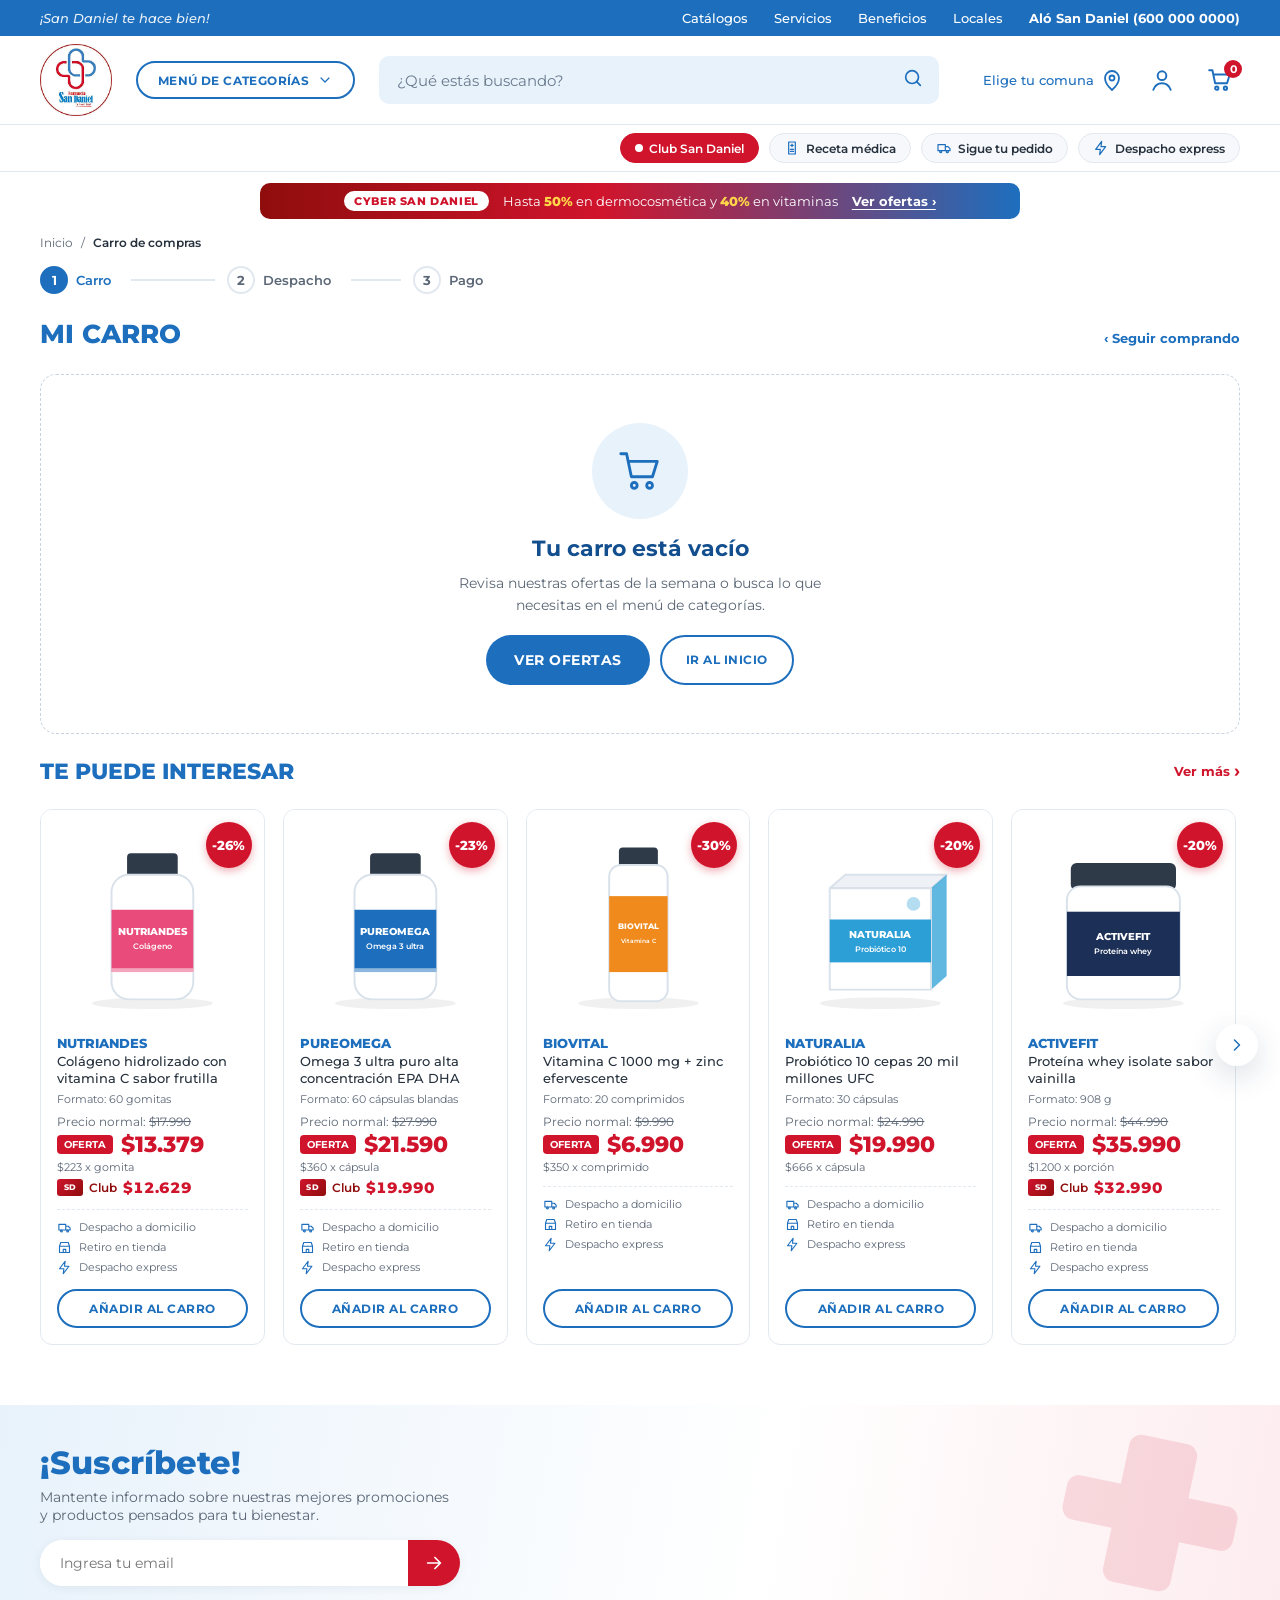
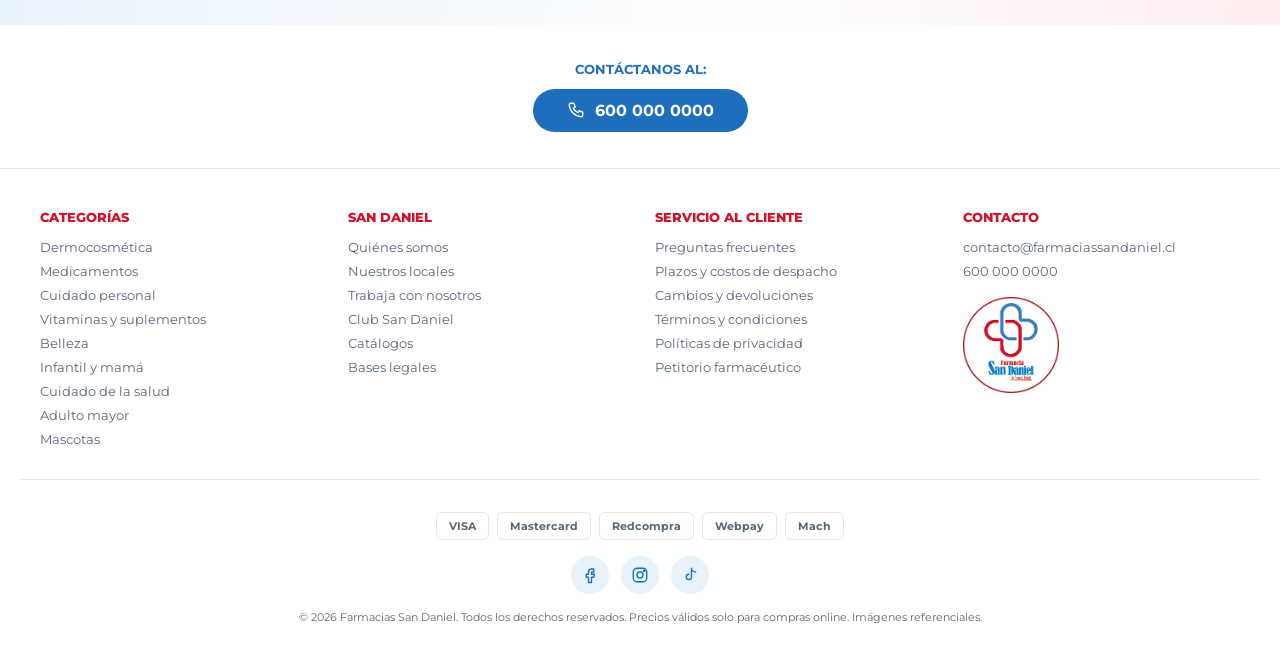
==== commit 40b19831: "Categorías Medicamentos, Rostro y Marca San Daniel La página de categoría pasa a ser una plantilla (" ====
--- a/carro.html
+++ b/carro.html
@@ -99,7 +99,7 @@
 
   <!-- Franja promocional -->
   <aside aria-label="Promoción destacada">
-  <a href="categoria.html" class="promo-strip">
+  <a href="categoria.html?cat=rostro" class="promo-strip">
     <span class="promo-strip__tag">Cyber San Daniel</span>
     <span class="promo-strip__text">Hasta <b>50%</b> en dermocosmética y <b>40%</b> en vitaminas</span>
     <span class="promo-strip__cta">Ver ofertas ›</span>
@@ -247,9 +247,9 @@
     <div class="container footer__cols">
       <div class="footer__col">
         <h4>Categorías</h4>
-        <a href="#">Dermocosmética</a><a href="#">Medicamentos</a><a href="#">Cuidado personal</a>
-        <a href="#">Vitaminas y suplementos</a><a href="#">Belleza</a><a href="#">Infantil y mamá</a>
-        <a href="#">Cuidado de la salud</a><a href="#">Adulto mayor</a><a href="#">Mascotas</a>
+        <a href="categoria.html?cat=rostro">Dermocosmética</a><a href="categoria.html?cat=medicamentos">Medicamentos</a><a href="categoria.html?cat=cuidado-personal">Cuidado personal</a>
+        <a href="categoria.html?cat=vitaminas">Vitaminas y suplementos</a><a href="categoria.html?cat=belleza">Belleza</a><a href="categoria.html?cat=infantil">Infantil y mamá</a>
+        <a href="categoria.html?cat=salud">Cuidado de la salud</a><a href="categoria.html?cat=adulto-mayor">Adulto mayor</a><a href="categoria.html?cat=mascotas">Mascotas</a>
       </div>
       <div class="footer__col">
         <h4>San Daniel</h4>
--- a/css/styles.css
+++ b/css/styles.css
@@ -1020,3 +1020,40 @@
 }
 .summary .payments { gap: 6px; }
 .summary .payments span { padding: 5px 8px; font-size: 10px; }
+
+/* =========================================================
+   Categorías múltiples, Club y bioequivalentes (ronda 1)
+   ========================================================= */
+.banner__big--price { font-size: 58px; letter-spacing: -1px; margin-top: 6px; }
+.b-box { display: block; position: relative; background: #fff; border-radius: 4px; box-shadow: 0 6px 16px rgba(0,0,0,.18); }
+.b-box::after { content: ''; position: absolute; left: 0; right: 0; top: 34%; height: 34%; background: var(--c); }
+.b-box--1 { width: 92px; height: 70px; --c: var(--red); }
+.b-box--2 { width: 120px; height: 96px; --c: #14a37f; }
+.b-box--3 { width: 84px; height: 60px; --c: #f5b400; }
+.banner__art--dermo { gap: 16px; }
+.banner__art--dermo .b-tube { width: 50px; height: 130px; }
+.banner__art--dermo .b-tube::before { left: 13px; right: 13px; top: -16px; height: 18px; }
+.banner__art--dermo .b-jar { width: 110px; height: 80px; }
+.banner__art--dermo .b-jar::before { top: -20px; height: 24px; }
+
+.bioeq { display: inline-block; margin-left: 4px; padding: 1px 7px; border-radius: 4px; background: #fff3c4; color: #7a5600; font-size: 10px; font-weight: 700; vertical-align: 1px; }
+
+.club-price { display: inline-flex; align-items: center; gap: 6px; margin-top: 4px; font-size: 12px; color: var(--red-dark); font-weight: 600; }
+.club-price b { font-size: 15px; font-weight: 800; color: var(--red); font-variant-numeric: tabular-nums; }
+.club-card { display: inline-grid; place-items: center; width: 26px; height: 17px; border-radius: 3px; background: linear-gradient(135deg, var(--red), var(--red-dark)); color: #fff; font-size: 8px; font-weight: 800; letter-spacing: .3px; }
+
+.soon { display: flex; flex-direction: column; align-items: center; text-align: center; gap: 10px; padding: 56px 20px; border: 1px dashed #c8d3df; border-radius: 16px; }
+.soon__icon { width: 88px; height: 88px; border-radius: 50%; background: var(--blue-light); color: var(--blue); display: grid; place-items: center; margin-bottom: 4px; }
+.soon__icon svg { width: 42px; height: 42px; stroke-width: 1.5; }
+.soon h2 { margin: 0; font-size: 22px; color: var(--blue-dark); }
+.soon p { margin: 0; max-width: 460px; color: var(--muted); line-height: 1.6; }
+.soon__links { display: flex; flex-wrap: wrap; justify-content: center; gap: 10px; margin-top: 8px; }
+
+@media (max-width: 900px) {
+  .banner__big--price { font-size: 44px; }
+}
+.ptag--bioeq { background: #fff3c4; color: #7a5600; border-color: #f2dd8a; }
+.club-price--lg { font-size: 13px; margin-top: 6px; }
+.club-price--lg b { font-size: 18px; }
+.banner--main .banner__text { max-width: 42%; }
+@media (max-width: 900px) { .banner--main .banner__text { max-width: none; } }
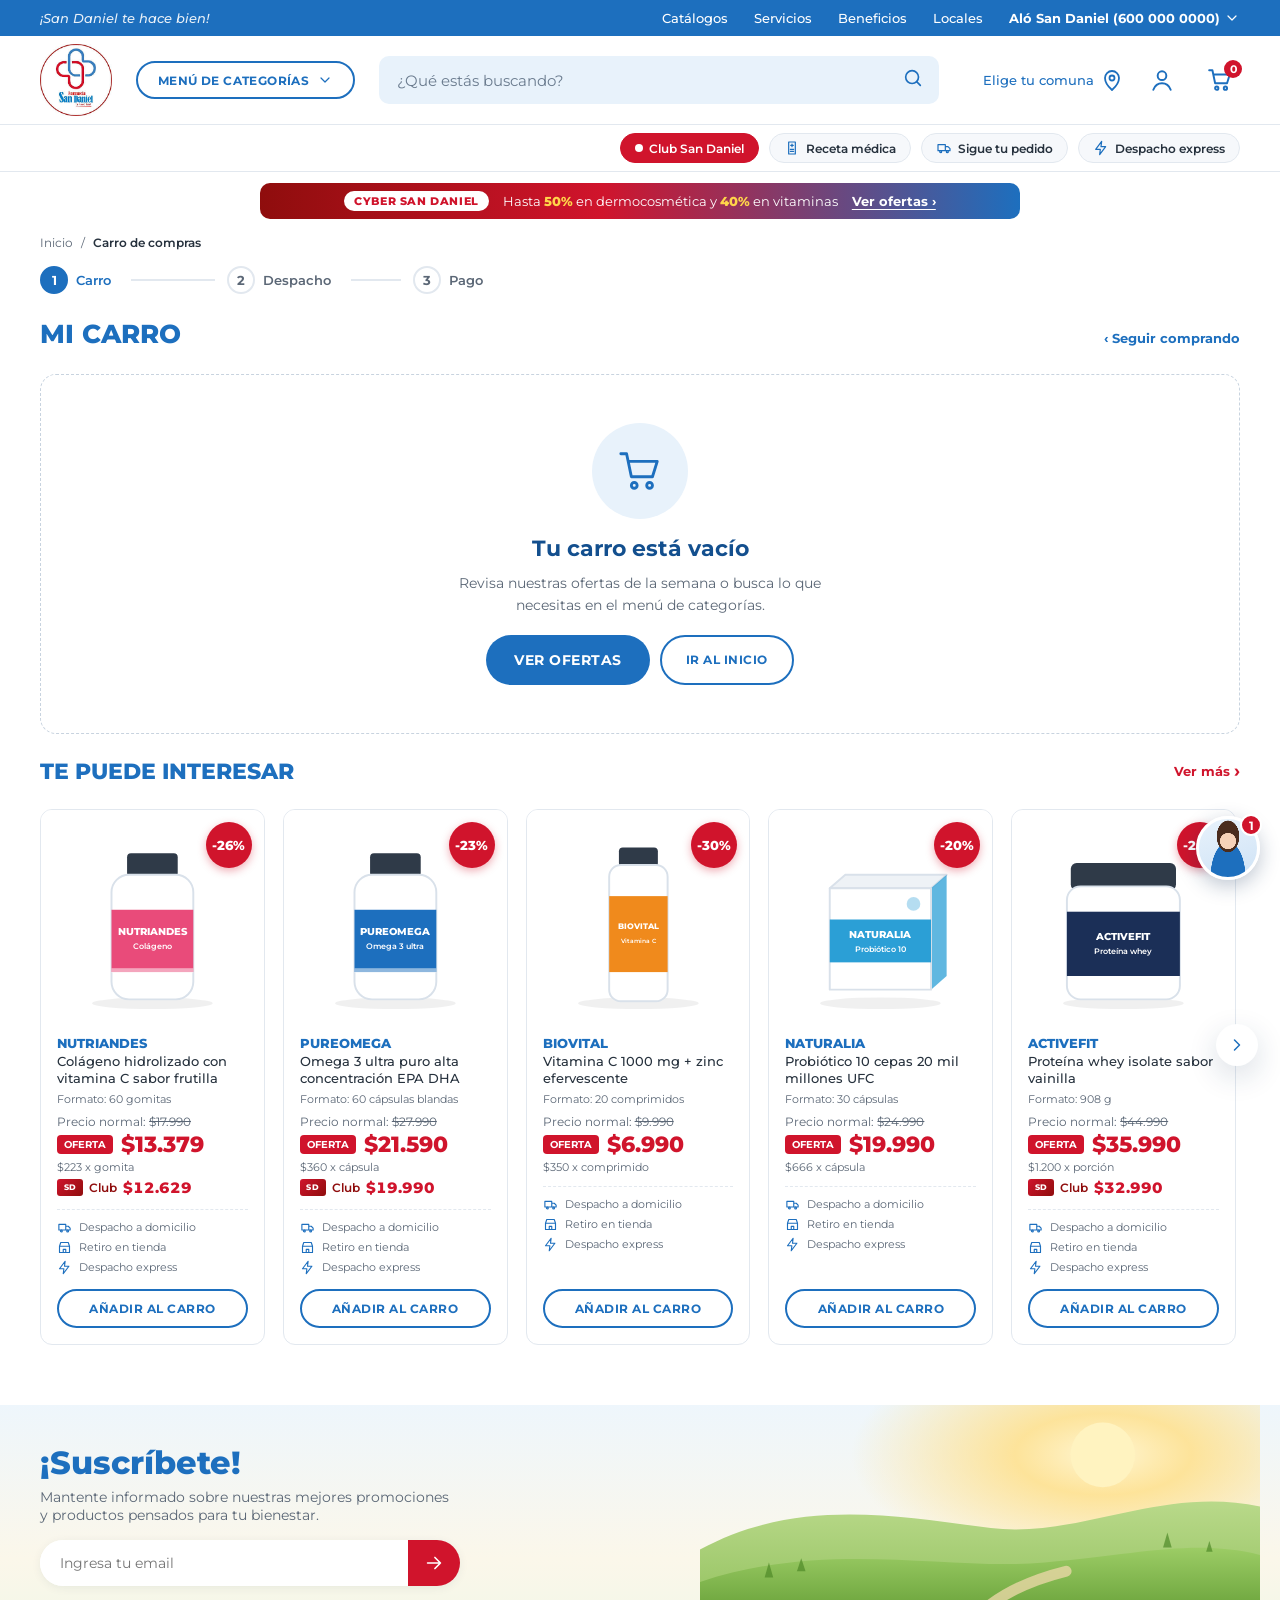
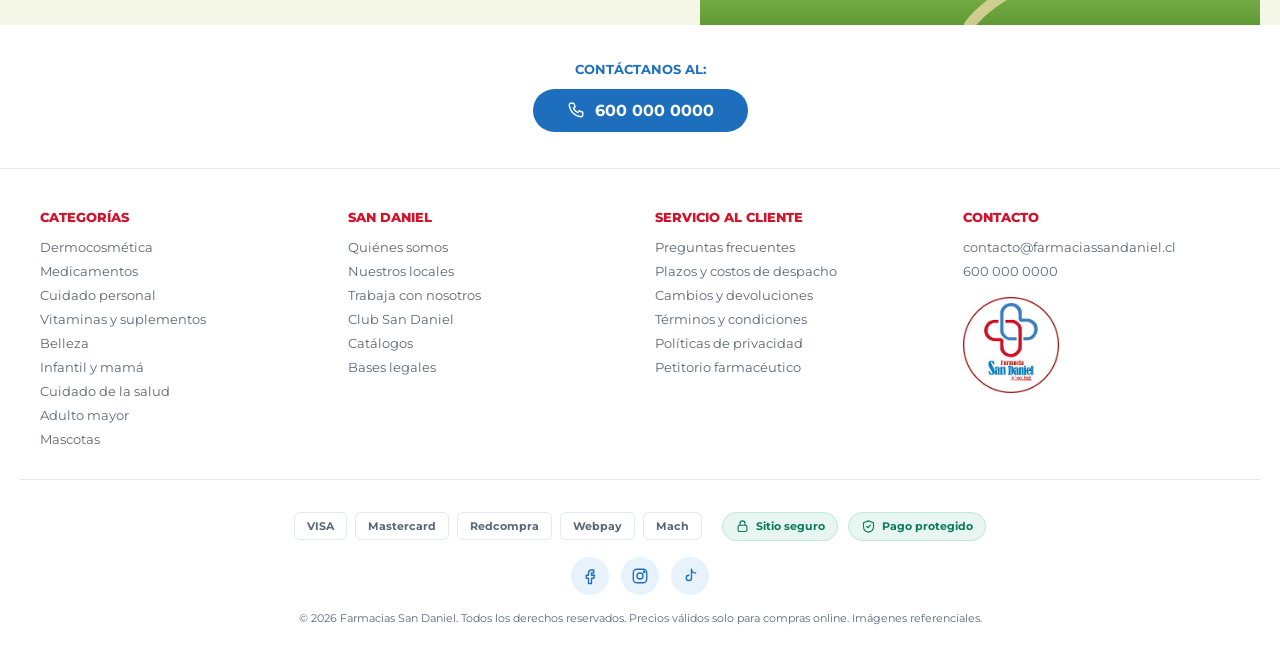
==== commit f6db7813: "Asistente Dani, ayuda en la barra superior y paginación con Último Agrega los elementos de las captu" ====
--- a/carro.html
+++ b/carro.html
@@ -22,7 +22,20 @@
         <a href="#">Servicios</a>
         <a href="#">Beneficios</a>
         <a href="#">Locales</a>
-        <a href="tel:6000000000" class="topbar__phone">Aló San Daniel (600 000 0000)</a>
+        <details class="topbar__help">
+          <summary class="topbar__phone">Aló San Daniel (600 000 0000)
+            <svg viewBox="0 0 24 24" aria-hidden="true"><path d="M6 9l6 6 6-6"/></svg>
+          </summary>
+          <div class="topbar__help-pop">
+            <strong>¿Necesitas ayuda?</strong>
+            <dl>
+              <div><dt>Teléfono</dt><dd>600 000 0000</dd></div>
+              <div><dt>Horario</dt><dd>Lunes a domingo, 8:00 a 22:00</dd></div>
+              <div><dt>Correo</dt><dd>contacto@farmaciassandaniel.cl</dd></div>
+            </dl>
+            <button type="button" class="btn-add btn-block" data-open-assist>Chatea con Dani</button>
+          </div>
+        </details>
       </nav>
     </div>
   </aside>
@@ -228,7 +241,29 @@
         </form>
       </div>
       <div class="subscribe__art" aria-hidden="true">
-        <svg viewBox="0 0 120 120"><path d="M45 10h30a8 8 0 018 8v27h27a8 8 0 018 8v14a8 8 0 01-8 8H83v27a8 8 0 01-8 8H45a8 8 0 01-8-8V75H10a8 8 0 01-8-8V53a8 8 0 018-8h27V18a8 8 0 018-8z"/></svg>
+        <svg viewBox="0 0 520 240" preserveAspectRatio="xMidYMax slice">
+          <defs>
+            <radialGradient id="sunGlow" cx="72%" cy="34%" r="45%">
+              <stop offset="0" stop-color="#fff7d6"/>
+              <stop offset=".35" stop-color="#ffe08a" stop-opacity=".85"/>
+              <stop offset="1" stop-color="#ffe08a" stop-opacity="0"/>
+            </radialGradient>
+            <linearGradient id="hillBack" x1="0" y1="0" x2="0" y2="1">
+              <stop offset="0" stop-color="#b9d98a"/><stop offset="1" stop-color="#8fbf5a"/>
+            </linearGradient>
+            <linearGradient id="hillFront" x1="0" y1="0" x2="0" y2="1">
+              <stop offset="0" stop-color="#9ccc65"/><stop offset="1" stop-color="#5f9a32"/>
+            </linearGradient>
+          </defs>
+          <rect width="520" height="240" fill="url(#sunGlow)"/>
+          <circle cx="374" cy="82" r="30" fill="#fff3c0"/>
+          <path d="M0 170 C90 120 190 140 270 150 S430 110 520 130 V240 H0z" fill="url(#hillBack)"/>
+          <path d="M0 200 C120 160 230 190 320 182 S460 160 520 175 V240 H0z" fill="url(#hillFront)"/>
+          <path d="M250 240 C270 215 300 200 340 190" stroke="#e9d7a6" stroke-width="10" fill="none" stroke-linecap="round" opacity=".8"/>
+          <g fill="#4f8a28" opacity=".7">
+            <path d="M60 196 l4 -14 l4 14z"/><path d="M90 190 l4 -12 l4 12z"/><path d="M430 168 l4 -14 l4 14z"/><path d="M470 172 l3 -10 l3 10z"/>
+          </g>
+        </svg>
       </div>
     </div>
   </section>
@@ -270,8 +305,14 @@
     </div>
 
     <div class="container footer__bottom">
-      <div class="payments">
-        <span>VISA</span><span>Mastercard</span><span>Redcompra</span><span>Webpay</span><span>Mach</span>
+      <div class="footer__trust">
+        <div class="payments">
+          <span>VISA</span><span>Mastercard</span><span>Redcompra</span><span>Webpay</span><span>Mach</span>
+        </div>
+        <div class="seals">
+          <span class="seal"><svg viewBox="0 0 24 24" aria-hidden="true"><rect x="5" y="10" width="14" height="10" rx="2"/><path d="M8 10V7a4 4 0 018 0v3"/></svg>Sitio seguro</span>
+          <span class="seal"><svg viewBox="0 0 24 24" aria-hidden="true"><path d="M12 3l8 3v6c0 4.5-3.4 8.3-8 9-4.6-.7-8-4.5-8-9V6z"/><path d="M9 12l2 2 4-4"/></svg>Pago protegido</span>
+        </div>
       </div>
       <div class="social">
         <a href="#" aria-label="Facebook"><svg viewBox="0 0 24 24"><path d="M14 8h3V4h-3a4 4 0 00-4 4v3H7v4h3v7h4v-7h3l1-4h-4V8z"/></svg></a>
--- a/css/styles.css
+++ b/css/styles.css
@@ -1057,3 +1057,81 @@
 .club-price--lg b { font-size: 18px; }
 .banner--main .banner__text { max-width: 42%; }
 @media (max-width: 900px) { .banner--main .banner__text { max-width: none; } }
+
+/* =========================================================
+   Ronda 2: ayuda, asistente, suscripción y sellos
+   ========================================================= */
+.topbar__help { position: relative; }
+.topbar__help summary { list-style: none; display: inline-flex; align-items: center; gap: 4px; cursor: pointer; }
+.topbar__help summary::-webkit-details-marker { display: none; }
+.topbar__help summary svg { width: 16px; height: 16px; transition: transform .2s; }
+.topbar__help[open] summary svg { transform: rotate(180deg); }
+.topbar__help-pop {
+  position: absolute; right: 0; top: calc(100% + 10px); z-index: 80; width: 290px;
+  background: #fff; color: var(--text); border-radius: var(--radius); box-shadow: var(--shadow-lg);
+  padding: 16px; display: flex; flex-direction: column; gap: 12px; font-weight: 400; animation: drop .18s ease;
+}
+.topbar__help-pop strong { font-size: 14px; color: var(--blue-dark); }
+.topbar__help-pop dl { margin: 0; display: flex; flex-direction: column; gap: 8px; }
+.topbar__help-pop dl div { display: flex; flex-direction: column; }
+.topbar__help-pop dt { font-size: 11px; color: var(--muted); text-transform: uppercase; letter-spacing: .4px; font-weight: 600; }
+.topbar__help-pop dd { margin: 0; font-size: 13px; user-select: all; }
+.topbar__help-pop .btn-add { min-height: 42px; font-size: 12px; }
+.topbar__links { overflow: visible; }
+
+/* Asistente */
+.assist { position: fixed; z-index: 90; right: max(20px, env(safe-area-inset-right, 0px)); bottom: calc(20px + env(safe-area-inset-bottom, 0px)); display: flex; flex-direction: column; align-items: flex-end; gap: 12px; }
+.assist__btn { position: relative; width: 64px; height: 64px; border-radius: 50%; box-shadow: 0 6px 20px rgba(20, 50, 90, .28); transition: transform .2s; }
+.assist__btn:hover { transform: scale(1.05); }
+.assist__avatar {
+  display: block; width: 100%; height: 100%; border-radius: 50%; border: 3px solid #fff;
+  background:
+    radial-gradient(circle at 50% 38%, #f6d2b8 0 17%, transparent 18%),
+    radial-gradient(ellipse at 50% 30%, #4a2c1d 0 27%, transparent 28%),
+    radial-gradient(ellipse at 50% 100%, var(--blue) 0 42%, transparent 43%),
+    linear-gradient(160deg, var(--blue-light), #cfe3f6);
+}
+.assist__avatar--sm { width: 40px; height: 40px; flex-shrink: 0; border-width: 2px; }
+.assist__badge { position: absolute; top: -2px; right: -2px; min-width: 22px; height: 22px; border-radius: 11px; background: var(--red); color: #fff; font-size: 12px; font-weight: 700; display: grid; place-items: center; border: 2px solid #fff; }
+.assist__panel { width: min(340px, calc(100vw - 32px)); max-height: min(520px, calc(100vh - 140px)); display: flex; flex-direction: column; background: #fff; border-radius: 16px; box-shadow: var(--shadow-lg); overflow: hidden; animation: drop .2s ease; }
+.assist__head { display: flex; align-items: center; gap: 10px; padding: 14px 16px; background: var(--blue); color: #fff; }
+.assist__head div { flex: 1; display: flex; flex-direction: column; }
+.assist__head strong { font-size: 15px; }
+.assist__head span { font-size: 12px; opacity: .85; }
+.assist__close { width: 32px; height: 32px; border-radius: 50%; display: grid; place-items: center; color: #fff; }
+.assist__close:hover { background: rgba(255,255,255,.15); }
+.assist__close svg { width: 18px; height: 18px; }
+.assist__body { flex: 1; overflow-y: auto; padding: 16px; display: flex; flex-direction: column; gap: 10px; background: var(--bg); }
+.assist__msg { margin: 0; max-width: 88%; padding: 10px 14px; border-radius: 14px 14px 14px 4px; background: #fff; border: 1px solid var(--border); font-size: 13px; line-height: 1.5; }
+.assist__msg--me { align-self: flex-end; border-radius: 14px 14px 4px 14px; background: var(--blue); border-color: var(--blue); color: #fff; }
+.assist__options { display: flex; flex-wrap: wrap; gap: 6px; padding: 12px 16px 16px; border-top: 1px solid var(--border); }
+.assist__options button { padding: 7px 12px; border: 1.5px solid var(--blue); border-radius: 999px; color: var(--blue); font-size: 12px; font-weight: 600; }
+.assist__options button:hover { background: var(--blue); color: #fff; }
+
+/* Suscripción con paisaje */
+.subscribe { background: linear-gradient(180deg, #eef6fc 0%, #fbf7ea 70%, #f3f7e8 100%); position: relative; }
+.subscribe__inner { position: relative; }
+.subscribe__text { position: relative; z-index: 1; }
+.subscribe__art { position: absolute; right: 0; bottom: 0; top: 0; width: min(560px, 50%); display: flex; align-items: flex-end; }
+.subscribe__art svg { width: 100%; height: 100%; opacity: 1; transform: none; fill: none; stroke: none; }
+
+/* Sellos de confianza */
+.footer__trust { display: flex; align-items: center; justify-content: center; flex-wrap: wrap; gap: 12px 20px; }
+.seals { display: flex; gap: 10px; }
+.seal { display: inline-flex; align-items: center; gap: 6px; padding: 6px 12px; border-radius: 999px; border: 1px solid #bfe6d8; background: #e7f6f1; color: #0d7a5c; font-size: 11px; font-weight: 700; }
+.seal svg { width: 15px; height: 15px; }
+
+.pg-gap { color: var(--muted); padding: 0 2px; }
+
+@media (max-width: 900px) {
+  body[data-page="producto"] .assist, body[data-page="carro"]:not(.cart-is-empty) .assist { bottom: calc(86px + env(safe-area-inset-bottom, 0px)); }
+  .assist__btn { width: 56px; height: 56px; }
+  .topbar__help-pop { right: -8px; }
+}
+@media (max-width: 900px) {
+  .subscribe__art { display: none; }
+  .topbar__links { overflow: visible; }
+}
+@media (max-width: 600px) {
+  .topbar__links a:not(.topbar__phone) { display: none; }
+}
